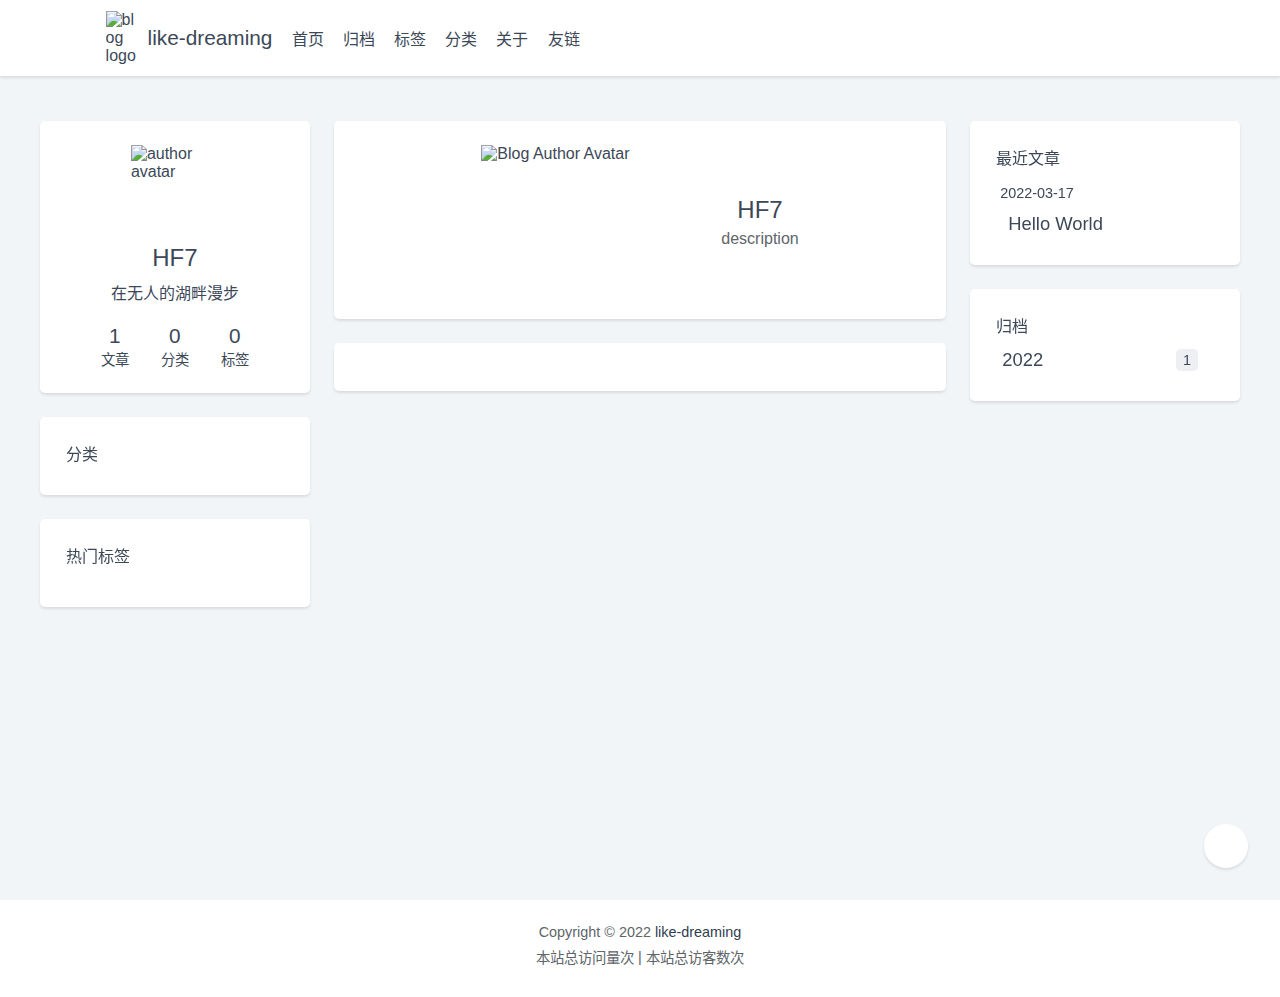
==== about/index.html @ 9e9738d1 "Site updated: 2022-03-20 18:33:32" ====
<!DOCTYPE html>
<html lang="zh-CN">
  <head>
  <meta charset="UTF-8">
  <meta 
    name="viewport"
    content="width=device-width, initial-scale=1.0, minimum-scale=1.0">
  <meta 
    http-equiv="X-UA-Compatible" 
    content="ie=edge">
  <meta 
    name="theme-color" 
    content="#fff" 
    id="theme-color">
  <meta 
    name="description" 
    content="Likedreaming">
  <link 
    rel="icon" 
    href="https://demo.theme-kaze.top/img/Kaze.png">
  <title>关于</title>
  
    
      <meta 
        property="og:title" 
        content="关于">
    
    
      <meta 
        property="og:url" 
        content="https://dhf97.github.io/about/index.html">
    
    
      <meta 
        property="og:img" 
        content="https://demo.theme-kaze.top/img/Kaze.png">
    
    
    
  
  <script>
    function loadScript(url, cb) {
      var script = document.createElement('script');
      script.src = url;
      if (cb) script.onload = cb;
      script.async = true;
      document.body.appendChild(script);
    }
    function loadCSS(href, data, attr) {
      var sheet = document.createElement('link');
      sheet.ref = 'stylesheet';
      sheet.href = href;
      sheet.dataset[data] = attr;
      document.head.appendChild(sheet);
    }
    function changeCSS(cssFile, data, attr) {
      var oldlink = document.querySelector(data);
      var newlink = document.createElement("link");
      newlink.setAttribute("rel", "stylesheet");
      newlink.setAttribute("href", cssFile);
      newlink.dataset.prism = attr;
      document.head.replaceChild(newlink, oldlink);
    }
  </script>
  
    
  
  <script>
    // control reverse button
    var reverseDarkList = {
      dark: 'light',
      light: 'dark'
    };
    var themeColor = {
      dark: '#1c1c1e',
      light: '#fff'
    }
    // get the data of css prefers-color-scheme
    var getCssMediaQuery = function() {
      return window.matchMedia('(prefers-color-scheme: dark)').matches ? 'dark' : 'light';
    };
    // reverse current darkmode setting function
    var reverseDarkModeSetting = function() {
      var setting = localStorage.getItem('user-color-scheme');
      if(reverseDarkList[setting]) {
        setting = reverseDarkList[setting];
      } else if(setting === null) {
        setting = reverseDarkList[getCssMediaQuery()];
      } else {
        return;
      }
      localStorage.setItem('user-color-scheme', setting);
      return setting;
    };
    // apply current darkmode setting
  </script>
  
    <script>
      var setDarkmode = function(mode) {
      var setting = mode || localStorage.getItem('user-color-scheme');
      if(setting === getCssMediaQuery()) {
        document.documentElement.removeAttribute('data-user-color-scheme');
        localStorage.removeItem('user-color-scheme');
        document.getElementById('theme-color').content = themeColor[setting];
        document.getElementById('theme-color').dataset.mode = setting;
      } else if(reverseDarkList[setting]) {
        document.documentElement.setAttribute('data-user-color-scheme', setting);
        document.getElementById('theme-color').content = themeColor[setting];
        document.getElementById('theme-color').dataset.mode = setting;
      } else {
        document.documentElement.removeAttribute('data-user-color-scheme');
        localStorage.removeItem('user-color-scheme');
        document.getElementById('theme-color').content = themeColor[getCssMediaQuery()];
        document.getElementById('theme-color').dataset.mode = getCssMediaQuery();
      }
    };
    setDarkmode();
    </script>
  
  
  <link rel="preload" href="//at.alicdn.com/t/font_1946621_i1kgafibvw.css" as="style" >
  <link rel="preload" href="//at.alicdn.com/t/font_1952792_89b4ac4k4up.css" as="style" >
  
  
    <link rel="preload" href="/js/lib/lightbox/baguetteBox.min.js" as="script">
    <link rel="preload" href="/js/lib/lightbox/baguetteBox.min.css" as="style" >
  
  
    <link rel="preload" href="/js/lib/lozad.min.js" as="script">
  
  
  
  
  
  
  
  <link rel="stylesheet" href="/css/main.css">
  
  <link rel="stylesheet" href="//at.alicdn.com/t/font_1946621_i1kgafibvw.css">
  
  <link rel="stylesheet" href="//at.alicdn.com/t/font_1952792_89b4ac4k4up.css">
  
<meta name="generator" content="Hexo 5.4.1"></head>

  <body>
    <div class="wrapper">
       
      <nav class="navbar">
  <div class="navbar-logo">
    <span class="navbar-logo-main">
      
        <img 
          class="navbar-logo-img"
          width="32"
          height="32"
          src="https://demo.theme-kaze.top/img/Kaze.png" 
          alt="blog logo">
      
      <span class="navbar-logo-dsc">like-dreaming</span>
    </span>
  </div>
  <div class="navbar-menu">
    
      <a 
        href="/" 
        class="navbar-menu-item">
        
          首页
        
      </a>
    
      <a 
        href="/archives" 
        class="navbar-menu-item">
        
          归档
        
      </a>
    
      <a 
        href="/tags" 
        class="navbar-menu-item">
        
          标签
        
      </a>
    
      <a 
        href="/categories" 
        class="navbar-menu-item">
        
          分类
        
      </a>
    
      <a 
        href="/about" 
        class="navbar-menu-item">
        
          关于
        
      </a>
    
      <a 
        href="/links" 
        class="navbar-menu-item">
        
          友链
        
      </a>
    
    <a 
      class="navbar-menu-item darknavbar" 
      id="dark">
      <i class="iconfont icon-weather"></i>
    </a>
    <a 
      class="navbar-menu-item searchnavbar" 
      id="search">
      <i 
        class="iconfont icon-search" 
        style="font-size: 1.2rem; font-weight: 400;">
      </i>
    </a>
  </div>
</nav> 
      
      <div 
        id="local-search" 
        style="display: none">
        <input
          class="navbar-menu-item"
          id="search-input"
          placeholder="请输入搜索内容..." />
        <div id="search-content"></div>
      </div>
      
      <div class="section-wrap">
        <div class="container">
          <div class="columns">
            <main class="main-column">
<div class="card card-content about-card">
  
    <img 
      src="https://demo.theme-kaze.top/img/Kaze.png" 
      class="about-card-avatar" 
      alt="Blog Author Avatar" />
  
  <div class="about-card-content">
    <div class="about-card-author">HF7</div>
    
      <div class="about-card-dsc">description</div>
    
    <div class="about-card-society">
      
    </div>
  </div>
</div>
<div class="card card-content">
  <div class="post-content"></div>
</div>
</main>
            <aside class="left-column">
              
              <div class="card card-author">
                
  <img 
    src="https://demo.theme-kaze.top/img/Kaze.png" 
    class="author-img"
    width="88"
    height="88"
    alt="author avatar">

<p class="author-name">HF7</p>
<p class="author-description">在无人的湖畔漫步</p>
<div class="author-message">
  <a 
    class="author-posts-count" 
    href="/archives">
    <span>1</span>
    <span>文章</span>
  </a>
  <a 
    class="author-categories-count" 
    href="/categories">
    <span>0</span>
    <span>分类</span>
  </a>
  <a 
    class="author-tags-count" 
    href="/tags">
    <span>0</span>
    <span>标签</span>
  </a>
</div>

              </div>
               <div class="sticky-tablet">
  
  
  
  <article class="card card-content categories-widget">
    <div class="categories-card">
  <div class="categories-header">
    <i 
      class="iconfont icon-fenlei" 
      style="padding-right: 2px;">
    </i>分类
  </div>
  <div class="categories-list">
    
  </div>
</div>
  </article>
  
  <article class="card card-content tags-widget">
    <div class="tags-card">
  <div class="tags-header">
    <i 
      class="iconfont icon-biaoqian" 
      style="padding-right: 2px;">
    </i>热门标签
  </div>
  <div class="tags-list">
    
  </div>
</div>
  </article>
  
  
    <article class="card card-content widescreen-archive archive-widget">
      <div class="archive-card">
  <div class="archive-card-header">
    <i 
      class="iconfont icon-wodebaobiao" 
      style="padding-right: 2px;">
    </i>归档
  </div>
  <div class="archive-card-list">
    
    
    
      
        
        
        
      
    
    
      <a 
        href="/archives/2022" 
        class="archive-card-list-item">
        2022
        <span class="archive-card-list-item-badge">1</span>
      </a>
    
  </div>
</div>
    </article>
  
</div>
            </aside>
            <aside class="right-column">
              <div class="sticky-widescreen">
  
  
  
  <article class="card card-content">
    <div class="recent-posts-card">
  <div class="recent-posts-header">
    <i 
      class="iconfont icon-wenzhang_huaban" 
      style="padding-right: 2px;">
    </i>最近文章
  </div>
  <div class="recent-posts-list">
    
      <div class="recent-posts-item">
        <div class="recent-posts-item-title">2022-03-17</div>
        <a href="/2022/03/17/hello-world/"><div class="recent-posts-item-content">Hello World</div></a>
      </div>
    
  </div>
</div>
  </article>
  
  
    <article class="card card-content">
      <div class="archive-card">
  <div class="archive-card-header">
    <i 
      class="iconfont icon-wodebaobiao" 
      style="padding-right: 2px;">
    </i>归档
  </div>
  <div class="archive-card-list">
    
    
    
      
        
        
        
      
    
    
      <a 
        href="/archives/2022" 
        class="archive-card-list-item">
        2022
        <span class="archive-card-list-item-badge">1</span>
      </a>
    
  </div>
</div>
    </article>
  
</div>
            </aside>
          </div>
        </div>
      </div>
    </div>
     
    <footer class="footer">
  <div class="footer-container">
    <div>
      <div class="footer-dsc">
        <span>
          Copyright ©
          
            2022
          
          
        </span>
        &nbsp;
        <a 
          href="/" 
          class="footer-link">
          like-dreaming
        </a>
      </div>
    </div>

    
    
    
    
      <div class="footer-dsc">
        
          本站总访问量<span id="busuanzi_value_site_pv"></span>次
        
        
          <span>&nbsp;|&nbsp;</span>
        
        
          本站总访客数<span id="busuanzi_value_site_uv"></span>次
        
      </div>
      
    
</footer>
 
    
  <a 
    role="button" 
    id="scrollbutton" 
    class="basebutton" 
    aria-label="回到顶部">
    <i class="iconfont icon-arrowleft button-icon"></i>
  </a>

<a 
  role="button" 
  id="menubutton"
  aria-label="menu button"
  class="basebutton">
  <i class="iconfont icon-menu button-icon"></i>
</a>
<a 
  role="button" 
  id="popbutton" 
  class="basebutton" 
  aria-label="控制中心">
  <i class="iconfont icon-expand button-icon"></i>
</a>
<a 
  role="button" 
  id="darkbutton" 
  class="basebutton darkwidget" 
  aria-label="夜色模式">
  <i class="iconfont icon-weather button-icon"></i>
</a>
<a 
  role="button" 
  id="searchbutton" 
  class="basebutton searchwidget" 
  aria-label="搜索">
  <i class="iconfont icon-search button-icon"></i>
</a> 
     
     
     
     
    <script src="/js/main.js"></script> 
    
      <script> 
        loadScript('/js/lib/busuanzi.min.js') 
      </script>
     
    
      <script>
        var addLazyload = function () {
          var observer = lozad('.lozad', {
            load: function (el) {
              el.srcset = el.getAttribute('data-src')
            },
            loaded: function (el) {
              el.classList.add('loaded')
            },
          })
          observer.observe()
        }
      </script>
      <script>
        loadScript('/js/lib/lozad.min.js', addLazyload)
      </script>
     
    
    
      <script>
        setTimeout(() => {localSearch("search.json")}, 0)
      </script>
    
  </body>
</html>
---- js/lib/lightbox/baguetteBox.min.css ----
/*!
 * baguetteBox.js
 * @author  feimosi
 * @version 1.11.1
 * @url https://github.com/feimosi/baguetteBox.js
 */#baguetteBox-overlay{display:none;opacity:0;position:fixed;overflow:hidden;top:0;left:0;width:100%;height:100%;z-index:1000000;background-color:#222;background-color:rgba(0,0,0,.8);-webkit-transition:opacity .5s ease;transition:opacity .5s ease}#baguetteBox-overlay.visible{opacity:1}#baguetteBox-overlay .full-image{display:inline-block;position:relative;width:100%;height:100%;text-align:center}#baguetteBox-overlay .full-image figure{display:inline;margin:0;}#baguetteBox-overlay .full-image img{display:inline-block;width:auto;height:auto;max-height:100%;max-width:100%;vertical-align:middle;-webkit-box-shadow:0 0 8px rgba(0,0,0,.6);-moz-box-shadow:0 0 8px rgba(0,0,0,.6);box-shadow:0 0 8px rgba(0,0,0,.6)}#baguetteBox-overlay .full-image figcaption{display:block;position:absolute;bottom:0;width:100%;text-align:center;line-height:1.8;white-space:normal;color:#ccc;background-color:#000;background-color:rgba(0,0,0,.6);font-family:sans-serif}#baguetteBox-overlay .full-image:before{content:"";display:inline-block;height:50%;width:1px;margin-right:-1px}#baguetteBox-slider{position:absolute;left:0;top:0;height:100%;width:100%;white-space:nowrap;-webkit-transition:left .4s ease,-webkit-transform .4s ease;transition:left .4s ease,-webkit-transform .4s ease;transition:left .4s ease,transform .4s ease;transition:left .4s ease,transform .4s ease,-webkit-transform .4s ease,-moz-transform .4s ease}#baguetteBox-slider.bounce-from-right{-webkit-animation:bounceFromRight .4s ease-out;animation:bounceFromRight .4s ease-out}#baguetteBox-slider.bounce-from-left{-webkit-animation:bounceFromLeft .4s ease-out;animation:bounceFromLeft .4s ease-out}@-webkit-keyframes bounceFromRight{0%,100%{margin-left:0}50%{margin-left:-30px}}@keyframes bounceFromRight{0%,100%{margin-left:0}50%{margin-left:-30px}}@-webkit-keyframes bounceFromLeft{0%,100%{margin-left:0}50%{margin-left:30px}}@keyframes bounceFromLeft{0%,100%{margin-left:0}50%{margin-left:30px}}.baguetteBox-button#next-button,.baguetteBox-button#previous-button{top:50%;top:calc(50% - 30px);width:44px;height:60px}.baguetteBox-button{position:absolute;cursor:pointer;outline:0;padding:0;margin:0;border:0;-moz-border-radius:15%;border-radius:15%;background-color:#323232;background-color:rgba(50,50,50,.5);color:#ddd;font:1.6em sans-serif;-webkit-transition:background-color .4s ease;transition:background-color .4s ease}.baguetteBox-button:focus,.baguetteBox-button:hover{background-color:rgba(50,50,50,.9)}.baguetteBox-button#next-button{right:2%}.baguetteBox-button#previous-button{left:2%}.baguetteBox-button#close-button{top:20px;right:2%;right:calc(2% + 6px);width:30px;height:30px}.baguetteBox-button svg{position:absolute;left:0;top:0}.baguetteBox-spinner{width:40px;height:40px;display:inline-block;position:absolute;top:50%;left:50%;margin-top:-20px;margin-left:-20px}.baguetteBox-double-bounce1,.baguetteBox-double-bounce2{width:100%;height:100%;-moz-border-radius:50%;border-radius:50%;background-color:#fff;opacity:.6;position:absolute;top:0;left:0;-webkit-animation:bounce 2s infinite ease-in-out;animation:bounce 2s infinite ease-in-out}.baguetteBox-double-bounce2{-webkit-animation-delay:-1s;animation-delay:-1s}@-webkit-keyframes bounce{0%,100%{-webkit-transform:scale(0);transform:scale(0)}50%{-webkit-transform:scale(1);transform:scale(1)}}@keyframes bounce{0%,100%{-webkit-transform:scale(0);-moz-transform:scale(0);transform:scale(0)}50%{-webkit-transform:scale(1);-moz-transform:scale(1);transform:scale(1)}}
---- css/main.css ----
html,
body,
p,
ol,
ul,
li,
dl,
dt,
dd,
blockquote,
figure,
fieldset,
legend,
textarea,
pre,
iframe,
hr,
h1,
h2,
h3,
h4,
h5,
h6 {
  margin: 0;
  padding: 0;
}
h1,
h2,
h3,
h4,
h5,
h6 {
  font-size: 100%;
  font-weight: 700;
  line-height: 1.25;
  color: var(--title-color);
}
h2 {
  font-size: 1.5rem;
  margin-bottom: 0.5rem;
  margin-top: 1.15rem;
}
h3 {
  font-size: 1.35rem;
  margin-bottom: 0.666666666666667rem;
  margin-top: 1.333333333333333rem;
}
h4 {
  font-size: 1.15rem;
  margin-bottom: 0.8rem;
}
h5 {
  font-size: 1rem;
  margin-bottom: 0.888rem;
}
h6 {
  font-size: 0.875rem;
  color: var(--text-strong-color);
}
ul {
  list-style: none;
}
button,
input,
select,
textarea {
  margin: 0;
}
*,
*::before,
*::after {
  box-sizing: inherit;
}
img {
  border-style: none;
  background-color: transparent;
}
img,
video {
  height: auto;
  max-width: 100%;
}
iframe {
  border: 0;
}
table {
  border-collapse: collapse;
  border-spacing: 0;
}
td,
th {
  padding: 0;
}
td:not([align]),
th:not([align]) {
  text-align: left;
}
a {
  cursor: pointer;
  color: var(--link-color);
  text-decoration: none;
}
.post-content a:not([data-nolink]) {
  font-weight: 500;
  cursor: pointer;
  color: var(--text-strong-color);
  text-decoration: none;
  border-bottom: 1px solid var(--post-link-color);
  transition: all 0.1s;
}
.post-content a:not([data-nolink]):hover {
  border-bottom: 2px solid var(--post-link-color);
}
div {
  display: block;
}
* {
  box-sizing: border-box;
}
html,
body {
  height: 100vh;
  font-size: 16px;
  font-family: -apple-system,BlinkMacSystemFont,"Segoe UI","Helvetica Neue","PingFang SC","Microsoft YaHei",sans-serif;
  color: var(--text-color);
  background-color: var(--body-background-color);
  box-sizing: border-box;
  overflow-wrap: break-word;
}
ol ol,
ul ol,
ul ul {
  margin-top: 0;
  margin-bottom: 0;
}
ol ol,
ul ol {
  list-style-type: lower-roman;
}
ol ol ol,
ol ul ol,
ul ol ol,
ul ul ol {
  list-style-type: lower-alpha;
}
ol li,
ul li {
  margin-top: 0.5rem;
  margin-bottom: 0.5rem;
}
li>p {
  margin-top: 1rem;
}
li+li {
  margin-top: 0.25rem;
}
code,
kbd {
  font-size: 0.9rem;
  color: var(--code-color);
  background-color: var(--code-background-color);
  padding: 0.25rem 0.4rem;
  overflow-wrap: break-word;
  word-wrap: break-word;
  border-radius: 0.25rem;
  vertical-align: 0.1rem;
}
code[class*=language-] {
  margin: 0;
  padding: 0;
  border-radius: 0;
  vertical-align: 0;
}
pre[class*=language-] {
  border-radius: 0.3rem !important;
}
table {
  display: block;
  overflow: auto;
  border-spacing: 0;
  border-collapse: collapse;
}
tr {
  background-color: var(--widget-background-color);
}
td,
th {
  border: 0.08rem solid var(--border-color);
  padding: 0.5rem 0.75rem;
}
th {
  font-weight: 700;
  color: var(--title-color);
}
tbody tr:nth-child(odd) {
  background-color: var(--tbody-background-color);
}
pre {
  overflow: auto;
  overflow-wrap: normal;
  padding: 1rem;
  border-radius: 0.3rem !important;
}
::-webkit-scrollbar {
  background-color: transparent;
  width: 2px;
  height: 3px;
  background-clip: padding-box;
}
::-webkit-scrollbar-thumb {
  background-color: #e6e8ee;
  border-radius: 0.3rem;
}
@media (max-width: 742px) {
  #dark {
    display: none;
  }
  #search {
    display: none;
  }
}
:root {
  --text-color: #3c4858;
  --text-strong-color: #2f3d4e;
  --text-light-color: #60656a;
  --text-white-color: #fff;
  --divider-color: #e6e8ee;
  --title-color: #475b6d;
  --link-color: #3273dc;
  --post-link-color: #d71a1b;
  --link-hover-color: #6596e5;
  --info-text-color: #60656a;
  --widget-background-color: #fff;
  --body-background-color: #f2f5f8;
  --badge-background-color: #edeff3;
  --badge-hover-background-color: #adb7d0;
  --border-color: #e1e4e9;
  --pre-color: #2d2d2d;
  --tbody-background-color: #f4f5f7;
  --code-color: #50687c;
  --code-background-color: #e9eaf0;
  --blue-tag-color: #3273dc;
  --blockquote-color: #f9f8f7;
  --note-primary-border-color: #428bca;
  --note-primary-color: #daf3fc;
  --note-success-border-color: #5cb85c;
  --note-success-color: #ebfbe2;
  --note-info-border-color: #5bc0de;
  --note-info-color: #dffdfb;
  --note-warning-border-color: #f0ad30;
  --note-warning-color: #fef5d5;
  --note-danger-border-color: #d9534f;
  --note-danger-color: #fde8dc;
  --highlight-comment-color: #999;
  --highlight-tag-color: #e2777a;
  --highlight-attr-color: #6196cc;
  --highlight-literal-color: #f08d49;
  --highlight-keyword-color: #cc99cd;
  --highlight-string-color: #7ec699;
  --highlight-builtin-color: #67cdcc;
  --around-shadow-style: 0 2px 3px 0 rgba(0,0,0,0.1);
  --tag-shadow-style: 0 2px 4px 0 rgba(0,0,0,0.2);
  --image-filter-style: none;
}
@media (prefers-color-scheme: dark) {
  :root:not([data-user-color-scheme]) {
    --text-color: #c4c6c9;
    --text-strong-color: #fff;
    --text-light-color: #909faf;
    --text-white-color: #fff;
    --divider-color: #a09c9c;
    --title-color: #c4c6c9;
    --link-color: #74a9ff;
    --link-hover-color: #6596e5;
    --post-link-color: #d71a1b;
    --info-text-color: #909faf;
    --widget-background-color: #1c1c1e;
    --body-background-color: #0d0d0d;
    --badge-background-color: #485061;
    --badge-hover-background-color: #818CA0;
    --border-color: #435266;
    --pre-color: #3c495b;
    --tbody-background-color: #3c495b;
    --code-color: #c3c7cb;
    --code-background-color: #3e4b5e;
    --blue-tag-color: $dark-blue-tag-color;
    --blockquote-color: #181c27;
    --note-primary-border-color: #0c2760;
    --note-primary-color: #456d92;
    --note-success-border-color: #11582a;
    --note-success-color: #549148;
    --note-info-border-color: #113c6a;
    --note-info-color: #2a6279;
    --note-warning-border-color: #733f09;
    --note-warning-color: #937c43;
    --note-danger-border-color: #680f2a;
    --note-danger-color: #925346;
    --around-shadow-style: none;
    --tag-shadow-style: none;
    --image-filter-style: brightness(0.6) contrast(1.2);
  }
}
[data-user-color-scheme='dark'] {
  --text-color: #c4c6c9;
  --text-strong-color: #fff;
  --text-light-color: #909faf;
  --text-white-color: #fff;
  --divider-color: #a09c9c;
  --title-color: #c4c6c9;
  --link-color: #74a9ff;
  --link-hover-color: #6596e5;
  --post-link-color: #d71a1b;
  --info-text-color: #909faf;
  --widget-background-color: #1c1c1e;
  --body-background-color: #0d0d0d;
  --badge-background-color: #485061;
  --badge-hover-background-color: #818CA0;
  --border-color: #435266;
  --pre-color: #3c495b;
  --tbody-background-color: #3c495b;
  --code-color: #c3c7cb;
  --code-background-color: #3e4b5e;
  --blue-tag-color: $dark-blue-tag-color;
  --blockquote-color: #181c27;
  --note-primary-border-color: #0c2760;
  --note-primary-color: #456d92;
  --note-success-border-color: #11582a;
  --note-success-color: #549148;
  --note-info-border-color: #113c6a;
  --note-info-color: #2a6279;
  --note-warning-border-color: #733f09;
  --note-warning-color: #937c43;
  --note-danger-border-color: #680f2a;
  --note-danger-color: #925346;
  --around-shadow-style: none;
  --tag-shadow-style: none;
  --image-filter-style: brightness(0.6) contrast(1.2);
}
code,
pre {
  font-family: 'Fira Code', 'Consolas', monospace !important;
}
code[class*='hljs'],
pre[class*='highlight'] {
  color: #ccc;
  background: none;
  font-size: 1em;
  padding: 0;
  margin-left: 0;
  text-align: left;
  white-space: pre;
  word-spacing: normal;
  word-break: normal;
  word-wrap: normal;
  line-height: 1.5;
  -moz-tab-size: 4;
  -o-tab-size: 4;
  tab-size: 4;
  -webkit-hyphens: none;
  -ms-hyphens: none;
  hyphens: none;
  overflow-x: auto;
}
pre[class*='highlight'] {
  padding: 1em;
  margin: 0.5em 0;
  border-radius: 0.3rem;
  overflow: auto;
  white-space: pre;
  overflow-wrap: normal;
}
pre[class*='highlight']::-webkit-scrollbar {
  display: none;
}
:not(pre) > code[class*='hljs'],
pre[class*='highlight'] {
  background: var(--pre-color);
}
:not(pre) > code[class*='hljs'] {
  padding: 0.1em;
  border-radius: 0.3em;
  white-space: normal;
}
.hljs-comment,
.hljs-block-comment,
.hljs-prolog,
.hljs-doctype,
.hljs-cdata {
  color: var(--highlight-comment-color);
}
.hljs-tag {
  color: var(--highlight-tag-color);
}
.hljs-title,
.hljs-attr {
  color: var(--highlight-attr-color);
}
.hljs-boolean,
.hljs-number,
.hljs-literal {
  color: var(--highlight-literal-color);
}
.hljs-selector,
.hljs-important,
.hljs-atrule,
.hljs-keyword {
  color: var(--highlight-keyword-color);
}
.hljs-string,
.hljs-char,
.hljs-attr-value,
.hljs-regex,
.hljs-variable {
  color: var(--highlight-string-color);
}
.hljs-operator,
.hljs-entity,
.hljs-url,
.hljs-built_in {
  color: var(--highlight-builtin-color);
}
.archive-card {
  width: 100%;
}
.archive-card-header {
  margin-bottom: 6px;
  font-size: 16px;
}
.archive-card-header .iconfont {
  font-size: 16px;
}
.archive-card-list-item {
  display: block;
  color: var(--text-color);
  font-size: 1.15rem;
  padding: 6px 8px;
  transition: all 0.4s;
}
.archive-card-list-item:hover {
  padding: 6px 12px;
  cursor: pointer;
  border-radius: 0.3rem;
  background-color: var(--badge-background-color);
  transition: all 0.4s;
  transition-duration: 0.3s;
  transition-timing-function: ease-in-out;
}
.archive-card-list-item:hover .archive-card-list-item-badge {
  background-color: var(--badge-hover-background-color);
  transition: all 0.4s;
}
.archive-card-list-item + .archive-card-list-item {
  margin-top: 3px;
}
.archive-card-list-item-badge {
  float: right;
  margin-right: 10px;
  font-size: 0.9rem;
  background-color: var(--badge-background-color);
  transition: all 0.4s;
  padding: 3px 7px;
  text-align: center;
  border-radius: 0.3rem;
}
@media (max-width: 862px) {
  .archive-widget {
    display: none;
  }
}
.card-author {
  margin-bottom: 1.5rem;
  display: flex;
  flex-direction: column;
  align-items: center;
}
.author-img {
  transition: all 0.5s;
}
.author-name {
  margin-top: 0.7rem;
  font-size: 1.5rem;
}
.author-description {
  margin-top: 0.5rem;
  font-size: 1rem;
}
.author-message {
  margin-top: 1.2rem;
  width: 100%;
  display: flex;
  justify-content: center;
  flex-direction: row;
}
.author-message > a {
  padding: 0 16px;
  color: var(--text-color);
  display: flex;
  flex-direction: column;
  align-items: center;
}
.author-message > a > span {
  font-size: 1.3rem;
}
.author-message > a > span + span {
  font-size: 0.9rem;
}
.author-card-society {
  display: flex;
  flex-direction: row;
  justify-content: center;
  align-items: center;
  margin-top: 1rem;
}
.author-card-society .author-card-society-icon {
  padding: 0 7px;
}
.author-card-society .author-card-society-icon a {
  color: var(--text-color);
}
.author-card-society .author-card-society-icon a:hover {
  color: var(--link-hover-color);
}
.author-card-society .author-card-society-icon a .iconfont {
  font-size: 1.3rem;
}
@media (max-width: 862px) {
  .card-author {
    display: none;
    margin-bottom: 0.8rem;
  }
}
.basebutton {
  display: flex;
  cursor: pointer;
  position: fixed;
  width: 44px;
  height: 44px;
  border-radius: 50%;
  box-shadow: var(--around-shadow-style);
  justify-content: center;
  align-items: center;
  background-color: var(--widget-background-color);
  transition: all 0.3s;
}
#scrollbutton {
  transform: rotate(90deg);
  display: flex;
  opacity: 0;
  bottom: 32px;
  right: 32px;
}
#scrollbutton .button-icon {
  font-size: 1rem;
  font-weight: bold;
}
#menubutton {
  display: flex;
  opacity: 0;
  bottom: 32px;
  right: 32px;
}
#menubutton .button-icon {
  font-size: 1.15rem;
  font-weight: bold;
}
#popbutton {
  z-index: 10;
  bottom: 32px;
  right: 32px;
}
#popbutton .button-icon {
  font-size: 0.9rem;
  font-weight: bold;
}
#darkbutton {
  display: flex;
  opacity: 0;
  bottom: 32px;
  right: 32px;
}
#darkbutton .button-icon {
  font-size: 1rem;
}
#searchbutton {
  display: flex;
  opacity: 0;
  bottom: 32px;
  right: 32px;
}
#searchbutton .button-icon {
  font-size: 1rem;
}
.postbutton {
  cursor: pointer;
  background-color: var(--link-color);
  border-radius: 4px;
  font-size: 1rem;
  padding: 4px 10px;
  border: none;
  color: #fff;
}
.postbutton:hover {
  background-color: var(--link-hover-color);
}
.postbutton:focus {
  outline: none;
}
.card {
  border-radius: 5px;
  background-color: var(--widget-background-color);
  max-width: 100%;
  box-shadow: var(--around-shadow-style);
  transition: background-color 0.3s;
}
.image-wrapper+.card {
  border-radius: 0 0 5px 5px;
}
.card +.card,
.card +.archive-timeline {
  margin-top: 1.5rem;
}
.card-content,
.card-author {
  background-color: var(--widget-background-color);
  transition: background-color 0.3s;
  padding: 1.5rem;
}
.post-title,
.card-excerpt {
  margin-bottom: 0.85rem;
}
.post-title {
  font-size: 1.85rem;
  font-weight: 500;
  margin: 0.5rem 0;
  padding-bottom: 0.4rem;
  color: var(--title-color);
  line-height: 1.125;
}
.card-post-footer {
  display: flex;
  justify-content: space-between;
  padding: 0;
}
.card-post-footer a:hover {
  color: var(--link-hover-color);
}
.post-meta,
.post-meta-link {
  color: var(--text-light-color);
  padding: 0 2px;
}
.dot::after {
  content: '·';
}
@media (max-width: 862px) {
  .card +.card {
    margin-top: 0.8rem;
  }
}
.categories-card {
  width: 100%;
}
.categories-header {
  margin-bottom: 6px;
  font-size: 16px;
}
.categories-header .iconfont {
  font-size: 16px;
}
.categories-list-item {
  color: var(--text-color);
  padding: 6px 8px;
  font-size: 1.15rem;
  transition: all 0.4s;
}
.categories-list-item:hover {
  padding: 6px 12px;
  cursor: pointer;
  border-radius: 0.3rem;
  background-color: var(--badge-background-color);
  transition: all 0.4s;
  transition-duration: 0.4s;
  transition-timing-function: ease-in-out;
}
.categories-list-item:hover .categories-list-item-badge {
  background-color: var(--badge-hover-background-color);
  transition: all 0.4s;
}
.categories-list-item + .categories-list-item {
  margin-top: 3px;
}
.categories-list-item-badge {
  float: right;
  margin-right: 10px;
  font-size: 0.9rem;
  background-color: var(--badge-background-color);
  transition: all 0.4s;
  padding: 3px 7px;
  text-align: center;
  border-radius: 0.3rem;
}
@media (max-width: 862px) {
  .categories-widget {
    display: none;
  }
}
.image-wrapper {
  overflow: hidden;
  display: block;
  width: 100%;
  height: 0;
  position: relative;
}
.image-wrapper .image {
  -o-object-fit: cover;
  object-fit: cover;
  width: 100%;
  -webkit-filter: var(--image-filter-style);
  filter: var(--image-filter-style);
  position: absolute;
  transition: -webkit-filter 0.4s ease 0s;
  transition: filter 0.4s ease 0s;
  transition: filter 0.4s ease 0s, -webkit-filter 0.4s ease 0s;
}
.image-wrapper .image:not(.loaded) {
  -webkit-filter: blur(5px) var(--image-filter-style);
  filter: blur(5px) var(--image-filter-style);
}
.post-image {
  margin: auto;
  -webkit-filter: var(--image-filter-style);
  filter: var(--image-filter-style);
  transition: -webkit-filter 0.4s ease 0s;
  transition: filter 0.4s ease 0s;
  transition: filter 0.4s ease 0s, -webkit-filter 0.4s ease 0s;
}
.post-image:not(.loaded) {
  -webkit-filter: blur(5px);
  filter: blur(5px);
}
@media screen and (min-width: 768px) {
  .image-wrapper {
    padding-bottom: 300px;
  }
  .image-wrapper .image {
    height: 300px;
  }
}
@media screen and (max-width: 767px) {
  .image-wrapper {
    height: 16.48rem;
  }
  .image-wrapper .image {
    height: 16.48rem;
  }
}
.columns,
.left-column,
.main-column,
.right-column {
  display: block;
  padding: 0.5rem 0.25rem;
}
.left-column .sticky-tablet > div {
  margin-bottom: 0.8rem;
}
@media screen and (min-width: 862px) {
  .columns {
    display: flex;
  }
  .left-column,
  .right-column {
    width: 33.33333333333333%;
  }
  .left-column {
    order: 1;
  }
  .main-column {
    order: 2;
    width: 66.66666666666666%;
  }
}
.right-column {
  display: none;
}
@media screen and (min-width: 1280px) {
  .left-column .display-when-two-columns,
  .widescreen-archive {
    display: none;
  }
  .main-column {
    width: 52%;
  }
  .left-column,
  .right-column {
    width: 24%;
  }
  .right-column {
    order: 3;
    display: block;
  }
}
@media screen and (min-width: 1280px) {
  .sticky-widescreen {
    position: -webkit-sticky;
    position: sticky;
    top: 1.5rem;
  }
}
@media screen and (min-width: 862px) {
  .columns,
  .left-column,
  .main-column,
  .right-column {
    padding: 0.75rem;
  }
  .sticky-tablet {
    position: -webkit-sticky;
    position: sticky;
    top: 1.5rem;
  }
  .left-column .sticky-tablet > div {
    margin-bottom: 1.5rem;
  }
}
.container,
.footer-container,
.navbar-container {
  flex-grow: 1;
  width: 100%;
  margin: 0 auto;
}
@media screen and (min-width: 1088px) {
  .footer-container {
    max-width: 992px;
  }
}
@media screen and (min-width: 1280px) {
  .footer-container {
    max-width: 1184px;
  }
}
.footer {
  font-size: 0.9rem;
  background-color: var(--widget-background-color);
  transition: background-color 0.3s;
  width: 100%;
  box-shadow: var(--around-shadow-style);
  padding: 1.5rem 1rem 1.5rem;
  bottom: 0;
}
.footer-container {
  color: var(--info-text-color);
  display: block;
  justify-content: space-between;
}
.footer-container a {
  color: var(--text-strong-color);
}
.footer-container a:hover {
  color: var(--link-hover-color);
}
.footer-dsc {
  margin-bottom: 6px;
  display: flex;
  justify-content: center;
  align-items: center;
}
.BbeiAn-info {
  display: flex;
  justify-content: center;
}
.friend-card {
  overflow: hidden;
}
.friend-item {
  width: 33.33333333333333%;
  padding: 6px 12px;
  float: left;
  margin: 8px 0;
}
.friend-item:hover {
  border-radius: 0.3rem;
  background-color: var(--badge-background-color);
  transition: background-color 0.3s;
  transition-duration: 0.3s;
  transition-timing-function: ease-in-out;
}
.friend-item-card {
  display: block;
  width: 100%;
  height: 100%;
}
.friend-item-content {
  display: flex;
  align-items: center;
}
.friend-text {
  width: 56%;
  display: flex;
  flex-direction: column;
}
.friend-name {
  max-width: 100%;
  overflow: hidden;
  text-overflow: ellipsis;
  white-space: nowrap;
  color: var(--text-strong-color);
  font-size: 1.15rem;
  max-height: 24.8px;
}
.friend-dsc {
  max-width: 100%;
  overflow: hidden;
  text-overflow: ellipsis;
  white-space: nowrap;
  color: var(--info-text-color);
  font-size: 0.9rem;
  max-height: 19.2px;
}
.friend-avatar {
  height: 44px;
  width: 44px;
  margin-right: 14px;
}
@media (max-width: 968px) {
  .friend-item {
    width: 50%;
  }
}
@media (max-width: 742px) {
  .friend-item {
    width: 100%;
  }
}
.navbar {
  background-color: var(--widget-background-color);
  transition: background-color 0.3s;
  min-height: 3.25rem;
  box-shadow: var(--around-shadow-style);
  display: flex;
  align-items: stretch;
}
.navbar-logo {
  display: inline-block;
  margin-left: 96px;
}
.navbar-logo-main {
  display: flex;
  align-items: center;
  justify-content: space-around;
  padding: 0.7rem 0.6rem;
}
.navbar-logo-dsc {
  font-size: 1.3rem;
}
.navbar-logo-img {
  margin-right: 10px;
}
.navbar-menu {
  font-size: 1rem;
  display: flex;
  align-items: center;
}
.navbar-menu a {
  display: inline-block;
  color: var(--text-color);
  cursor: pointer;
  padding: 0.7rem 0.6rem;
}
.navbar-menu a:hover {
  color: var(--link-hover-color);
}
@media (max-width: 1088px) {
  .navbar {
    min-height: 90px;
    display: block;
  }
  .navbar-logo {
    margin-left: 0;
    display: block;
  }
  .navbar-logo-main {
    justify-content: center;
  }
  .navbar-menu {
    width: 100%;
    display: flex;
    margin-right: 0;
    justify-content: center;
  }
}
@media (max-width: 586px) {
  .navbar-menu {
    display: flex;
    justify-content: space-between;
  }
}
.nav {
  display: flex;
  flex-direction: row;
  margin-top: 1.5rem;
}
.nav-item-prev,
.nav-item-next {
  display: flex;
  flex: 50%;
}
.nav-next-icon {
  margin-left: 0.7rem;
}
.nav-prev-icon {
  margin-right: 0.7rem;
}
.nav-item-prev {
  justify-content: flex-start;
  text-align: left;
}
.nav-item-next {
  justify-content: flex-end;
  text-align: right;
}
.nav-link {
  display: flex;
  flex-direction: row;
  align-items: center;
  padding: 0 0.5rem;
}
.nav-prev-icon,
.nav-next-icon {
  color: var(--text-light-color);
  width: 0.65rem;
}
.nav-label {
  font-size: 0.9rem;
  font-weight: 500;
  line-height: 1.6rem;
  color: var(--text-light-color);
}
.nav-title {
  font-size: 1rem;
  font-weight: 500;
  line-height: 1.2rem;
  color: var(--text-color);
}
.post-show-meta {
  margin-bottom: 1rem;
}
.post-content dl,
.post-content ol,
.post-content ul,
.post-content blockquote,
.post-content h6,
.post-content figure,
.post-content p,
.post-content pre,
.post-content table {
  margin-bottom: 1em;
}
.post-content p {
  margin-bottom: 1rem;
  line-height: 1.8rem;
}
.post-content blockquote {
  margin-top: 1rem;
  padding: 1rem;
  background-color: var(--blockquote-color);
  transition: background-color 0.3s;
  border-left: 0.25rem solid var(--border-color);
}
.post-content blockquote p {
  margin-bottom: 0;
}
.post-content ul {
  list-style: disc;
  margin-left: 1.2em;
}
.post-content ol {
  list-style-position: outside;
  margin-left: 1.2em;
  margin-top: 0;
}
.post-content ol:not([type]) {
  list-style-type: decimal;
}
.post-content h1,
.post-content h2 {
  padding-bottom: 0.35rem;
  border-bottom: 1px solid var(--border-color);
}
.katex-block {
  overflow-x: auto;
}
mjx-container {
  overflow-x: auto;
  overflow-y: hidden;
}
mjx-container:focus,
mjx-container svg:focus {
  outline: none;
}
.post-note {
  margin-top: 1rem;
  margin-bottom: 1rem;
  padding: 1rem;
  border-radius: 0.2rem;
  border-left-width: 0.25rem;
  border-left-style: solid;
}
.post-note p {
  margin-bottom: 0;
}
.copyright a {
  color: var(--text-color);
  font-weight: bold;
}
.copyright p + p {
  margin-top: 8px;
}
.note-default {
  background-color: var(--blockquote-color);
  border-left-color: var(--border-color);
  transition: background-color 0.3s;
}
.note-primary {
  border-left-color: var(--note-primary-border-color);
  background-color: var(--note-primary-color);
  transition: background-color 0.3s;
}
.note-success {
  border-left-color: var(--note-success-border-color);
  background-color: var(--note-success-color);
  transition: background-color 0.3s;
}
.note-info {
  border-left-color: var(--note-info-border-color);
  background-color: var(--note-info-color);
  transition: background-color 0.3s;
}
.note-warning {
  border-left-color: var(--note-warning-border-color);
  background-color: var(--note-warning-color);
  transition: background-color 0.3s;
}
.note-danger {
  border-left-color: var(--note-danger-border-color);
  background-color: var(--note-danger-color);
  transition: background-color 0.3s;
}
.image-wrapper {
  overflow: hidden;
  display: block;
  width: 100%;
  height: 0;
  position: relative;
}
.image-wrapper .image {
  -o-object-fit: cover;
  object-fit: cover;
  width: 100%;
  -webkit-filter: var(--image-filter-style);
  filter: var(--image-filter-style);
  position: absolute;
  transition: -webkit-filter 0.4s ease 0s;
  transition: filter 0.4s ease 0s;
  transition: filter 0.4s ease 0s, -webkit-filter 0.4s ease 0s;
}
.image-wrapper .image:not(.loaded) {
  -webkit-filter: blur(5px) var(--image-filter-style);
  filter: blur(5px) var(--image-filter-style);
}
.post-image {
  margin: auto;
  -webkit-filter: var(--image-filter-style);
  filter: var(--image-filter-style);
  transition: -webkit-filter 0.4s ease 0s;
  transition: filter 0.4s ease 0s;
  transition: filter 0.4s ease 0s, -webkit-filter 0.4s ease 0s;
}
.post-image:not(.loaded) {
  -webkit-filter: blur(5px);
  filter: blur(5px);
}
@media screen and (min-width: 768px) {
  .image-wrapper {
    padding-bottom: 300px;
  }
  .image-wrapper .image {
    height: 300px;
  }
}
@media screen and (max-width: 767px) {
  .image-wrapper {
    height: 16.48rem;
  }
  .image-wrapper .image {
    height: 16.48rem;
  }
}
.recent-posts-header {
  margin-bottom: 16px;
  font-size: 16px;
}
.recent-posts-header .iconfont {
  font-size: 16px;
}
.recent-posts-item {
  padding-left: 6px;
}
.recent-posts-item:last-child .divider {
  display: none;
}
.recent-posts-item + .recent-posts-item {
  margin-top: 10px;
}
.recent-posts-item-title {
  font-size: 0.9rem;
}
.recent-posts-item-content {
  color: var(--text-color);
  margin-top: 6px;
  font-size: 1.15rem;
  padding: 6px 0;
  padding-left: 8px;
  transition: all 0.4s;
}
.recent-posts-item-content:hover {
  padding-left: 16px;
  cursor: pointer;
  border-radius: 0.3rem;
  background-color: var(--badge-background-color);
  transition: all 0.4s;
  transition-duration: 0.4s;
  transition-timing-function: ease-in-out;
}
#search {
  font-weight: bold;
}
#search-input {
  background-color: var(--widget-background-color);
  margin-top: 12px;
  z-index: 20;
  position: fixed;
  left: 10%;
  width: 80%;
  height: 44px;
  padding: 8px 12px;
  border-radius: 4px;
  border: 1px solid var(--divider-color);
  color: var(--text-color);
  font-size: 14px;
}
#search-input:focus {
  outline: none;
}
#search-content {
  max-height: 800px;
  overflow: auto;
  position: fixed;
  z-index: 20;
  margin-top: 64px;
  left: 10%;
  width: 80%;
}
#search-content .local-search-empty {
  color: var(--info-text-color);
  line-height: 44px;
  text-align: center;
  display: block;
}
#search-content ul {
  overflow-y: auto;
  border: 1px solid var(--divider-color);
  padding: 10px 20px;
  background: var(--widget-background-color);
  box-shadow: 1px 2px 4px var(--divider-color);
}
#search-content ul li {
  text-align: left;
  border-bottom: 1px solid var(--divider-color);
  padding-bottom: 20px;
  margin-bottom: 20px;
  line-height: 30px;
  font-weight: normal;
}
#search-content ul li:last-child {
  border-bottom: none;
  margin-bottom: 0;
}
#search-content ul li a {
  margin-top: 20px;
  font-size: 16px;
}
#search-content ul li p {
  margin-top: 10px;
  font-size: 14px;
  max-height: 124px;
  overflow: hidden;
}
#search-content ul li .search-keyword {
  color: var(--note-danger-border-color);
  font-style: normal;
}
.section-wrap {
  display: flex;
  justify-content: center;
  padding: 1.3rem 1rem;
}
.wrapper {
  min-height: 100%;
}
@media (max-width: 862px) {
  .section-wrap {
    padding: 0.8rem 0.4rem;
  }
}
.categories-card {
  width: 100%;
}
.tags-header {
  margin-bottom: 16px;
  font-size: 16px;
}
.tags-header .iconfont {
  font-size: 16px;
}
.tags-list {
  overflow: hidden;
}
.tags-list-item {
  height: 28px;
  display: flex;
  flex-direction: row;
  align-items: center;
  color: var(--text-color);
  float: left;
  margin: 0 7px 8px 7px;
  font-size: 1rem;
  background-color: var(--badge-background-color);
  transition: background-color 0.3s;
  padding: 3px 7px;
  text-align: center;
  border-radius: 0.3rem;
}
.tags-list-item:hover {
  cursor: pointer;
  background-color: var(--badge-hover-background-color);
  transition: background-color 0.3s;
}
.tag-page-card {
  margin-bottom: 24px;
}
@media (max-width: 862px) {
  .tags-widget {
    display: none;
  }
}
.toc-card {
  margin-bottom: 1.5rem;
}
.toc-header {
  margin-bottom: 6px;
  font-size: 16px;
}
.toc-header .iconfont {
  font-size: 1.15rem;
}
.toc {
  overflow: auto;
  max-height: calc(100vh - 30rem);
  padding-right: 1rem;
}
.toc ol,
.toc li {
  list-style-type: none;
}
.toc a {
  color: var(--text-color);
  display: block;
  padding: 0.3rem 0.65rem;
  border-radius: 4px;
}
.toc a:hover {
  background-color: var(--badge-background-color);
  transition: background-color 0.3s;
}
.toc-child {
  margin-left: 0.8rem;
  position: relative;
}
.toc-child::before {
  content: '';
  position: absolute;
  top: 0;
  width: 1px;
  background-color: var(--badge-background-color);
  transition: background-color 0.3s;
  height: 100%;
}
.toc-child > li {
  margin-left: 0.7rem;
}
.toc-item {
  margin-bottom: 0;
  margin-top: 0;
}
#mobiletoc {
  display: none;
}
#mask {
  position: fixed;
  left: 0;
  right: 0;
  top: 0;
  bottom: 0;
  background-color: #000;
  opacity: 0.6;
}
@media (max-width: 862px) {
  .toc-card {
    display: none;
    position: fixed;
    bottom: 0;
    left: 0;
    right: 0;
    margin: 0.8rem 1.2rem;
    z-index: 20;
  }
}
.archive-timeline-tag {
  box-shadow: var(--tag-shadow-style);
  background-color: #3273dc;
  transition: background-color 0.3s;
  border-radius: 0.3rem;
  max-width: 66px;
  height: 32px;
  display: flex;
  justify-content: center;
  align-items: center;
  color: var(--text-white-color);
  margin: 12px 0;
}
.archive-timeline-item {
  position: relative;
  margin-left: 12px;
}
.archive-timeline-post {
  margin-left: 10px;
  padding: 6px 6px;
}
.archive-timeline-post-content {
  margin-top: 12px;
  font-size: 1.15rem;
}
.archive-timeline-post-item {
  color: var(--text-font-color);
}
@media (max-width: 862px) {
  .archive-timeline-item {
    margin-left: 18px;
  }
  .archive-timeline-post {
    margin-left: 8px;
  }
}
.categories-page-title {
  font-size: 1.3rem;
}
.category-page-card {
  margin-bottom: 24px;
}
.categories-page-card {
  overflow: hidden;
}
.categories-page-list-item {
  width: 33.33333333333333%;
  float: left;
  display: flex;
  color: var(--text-color);
  font-size: 1.3rem;
  flex-direction: column;
  align-items: center;
  justify-content: center;
  padding: 8px 20px;
}
.categories-page-list-item:hover {
  cursor: pointer;
  border-radius: 0.3rem;
  background-color: var(--badge-background-color);
  transition: background-color 0.3s;
  transition-duration: 0.3s;
  transition-timing-function: ease-in-out;
}
.categories-page-list-item + .categories-page-list-item {
  margin-top: 0.4rem;
}
.categories-page-list-item-total {
  font-size: 0.9rem;
}
@media (max-width: 968px) {
  .categories-page-list-item {
    width: 50%;
  }
}
@media (max-width: 742px) {
  .categories-page-list-item {
    width: 100%;
    flex-direction: row;
    justify-content: space-between;
    align-content: center;
  }
}
.tags-page-title {
  font-size: 1.3rem;
}
.about-card {
  display: flex;
  flex-direction: row;
  justify-content: center;
  align-items: center;
}
.about-card-avatar {
  width: 150px;
  height: 150px;
  margin-right: 90px;
}
.about-card-content {
  display: flex;
  flex-direction: column;
  align-items: center;
  justify-content: center;
}
.about-card-author {
  margin-top: 12px;
  font-size: 1.5rem;
}
.about-card-dsc {
  margin-top: 6px;
  color: var(--text-light-color);
}
.about-card-society {
  margin-top: 8px;
  display: flex;
  flex-direction: row;
}
.about-card-society-icon {
  padding: 0 5px;
}
.about-card-society-icon .society-icon {
  font-size: 22px;
  color: var(--text-strong-color);
}
@media (max-width: 862px) {
  .about-card {
    flex-direction: column;
  }
  .about-card-avatar {
    margin-right: 0;
  }
}
.comment-card-title {
  font-size: 1.15rem;
  margin-bottom: 16px;
}
.widget-title {
  font-size: 1.3rem;
  font-weight: bold;
}
.token.operator,
.token.entity,
.token.url,
.language-css .token.string,
.style .token.string {
  background: none !important;
}
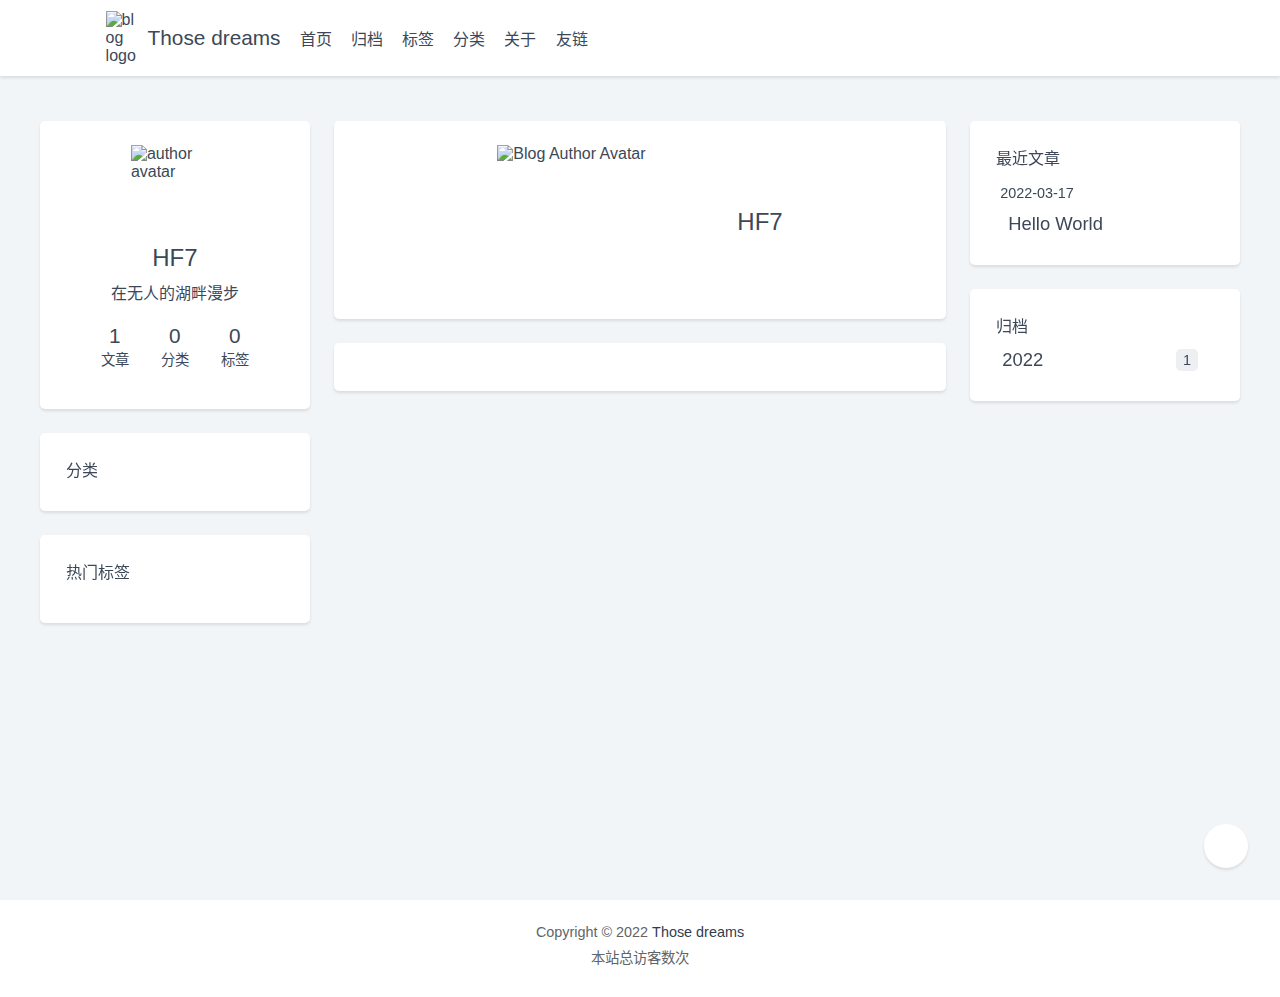
==== commit dcb45c24: "Site updated: 2022-03-20 22:30:49" ====
--- a/about/index.html
+++ b/about/index.html
@@ -17,7 +17,7 @@
     content="Likedreaming">
   <link 
     rel="icon" 
-    href="https://demo.theme-kaze.top/img/Kaze.png">
+    href="https://github.com/dhf97/dhf97.github.io/raw/master/img/sylm.png">
   <title>关于</title>
   
     
@@ -33,7 +33,7 @@
     
       <meta 
         property="og:img" 
-        content="https://demo.theme-kaze.top/img/Kaze.png">
+        content="https://github.com/dhf97/dhf97.github.io/raw/master/img/sylm_1.png">
     
     
     
@@ -153,10 +153,10 @@
           class="navbar-logo-img"
           width="32"
           height="32"
-          src="https://demo.theme-kaze.top/img/Kaze.png" 
+          src="https://github.com/dhf97/dhf97.github.io/raw/master/img/sylm.png" 
           alt="blog logo">
       
-      <span class="navbar-logo-dsc">like-dreaming</span>
+      <span class="navbar-logo-dsc">Those dreams</span>
     </span>
   </div>
   <div class="navbar-menu">
@@ -242,17 +242,21 @@
 <div class="card card-content about-card">
   
     <img 
-      src="https://demo.theme-kaze.top/img/Kaze.png" 
+      src="https://github.com/dhf97/dhf97.github.io/raw/master/img/sylm_1.png" 
       class="about-card-avatar" 
       alt="Blog Author Avatar" />
   
   <div class="about-card-content">
     <div class="about-card-author">HF7</div>
     
-      <div class="about-card-dsc">description</div>
-    
     <div class="about-card-society">
-      
+       
+          <div class="about-card-society-icon">
+            <a target="_blank" rel="noopener" href="https://github.com/dhf97">
+              <i class="iconfont icon-github society-icon"></i>
+            </a>
+          </div>
+         
     </div>
   </div>
 </div>
@@ -265,7 +269,7 @@
               <div class="card card-author">
                 
   <img 
-    src="https://demo.theme-kaze.top/img/Kaze.png" 
+    src="https://github.com/dhf97/dhf97.github.io/raw/master/img/sylm_1.png" 
     class="author-img"
     width="88"
     height="88"
@@ -294,6 +298,16 @@
   </a>
 </div>
 
+  <div class="author-card-society">
+    
+      <div class="author-card-society-icon">
+        <a target="_blank" rel="noopener" href="https://github.com/dhf97">
+          <i class="iconfont icon-github society-icon"></i>
+        </a>
+      </div>
+    
+  </div>
+
               </div>
                <div class="sticky-tablet">
   
@@ -437,7 +451,7 @@
         <a 
           href="/" 
           class="footer-link">
-          like-dreaming
+          Those dreams
         </a>
       </div>
     </div>
@@ -448,10 +462,6 @@
     
       <div class="footer-dsc">
         
-          本站总访问量<span id="busuanzi_value_site_pv"></span>次
-        
-        
-          <span>&nbsp;|&nbsp;</span>
         
         
           本站总访客数<span id="busuanzi_value_site_uv"></span>次
--- a/css/main.css
+++ b/css/main.css
@@ -464,7 +464,7 @@
 }
 @media (max-width: 862px) {
   .archive-widget {
-    display: none;
+    display: flex;
   }
 }
 .card-author {
@@ -525,7 +525,7 @@
 }
 @media (max-width: 862px) {
   .card-author {
-    display: none;
+    display: flex;
     margin-bottom: 0.8rem;
   }
 }
@@ -702,7 +702,7 @@
 }
 @media (max-width: 862px) {
   .categories-widget {
-    display: none;
+    display: flex;
   }
 }
 .image-wrapper {
@@ -1353,7 +1353,7 @@
 }
 @media (max-width: 862px) {
   .tags-widget {
-    display: none;
+    display: flex;
   }
 }
 .toc-card {
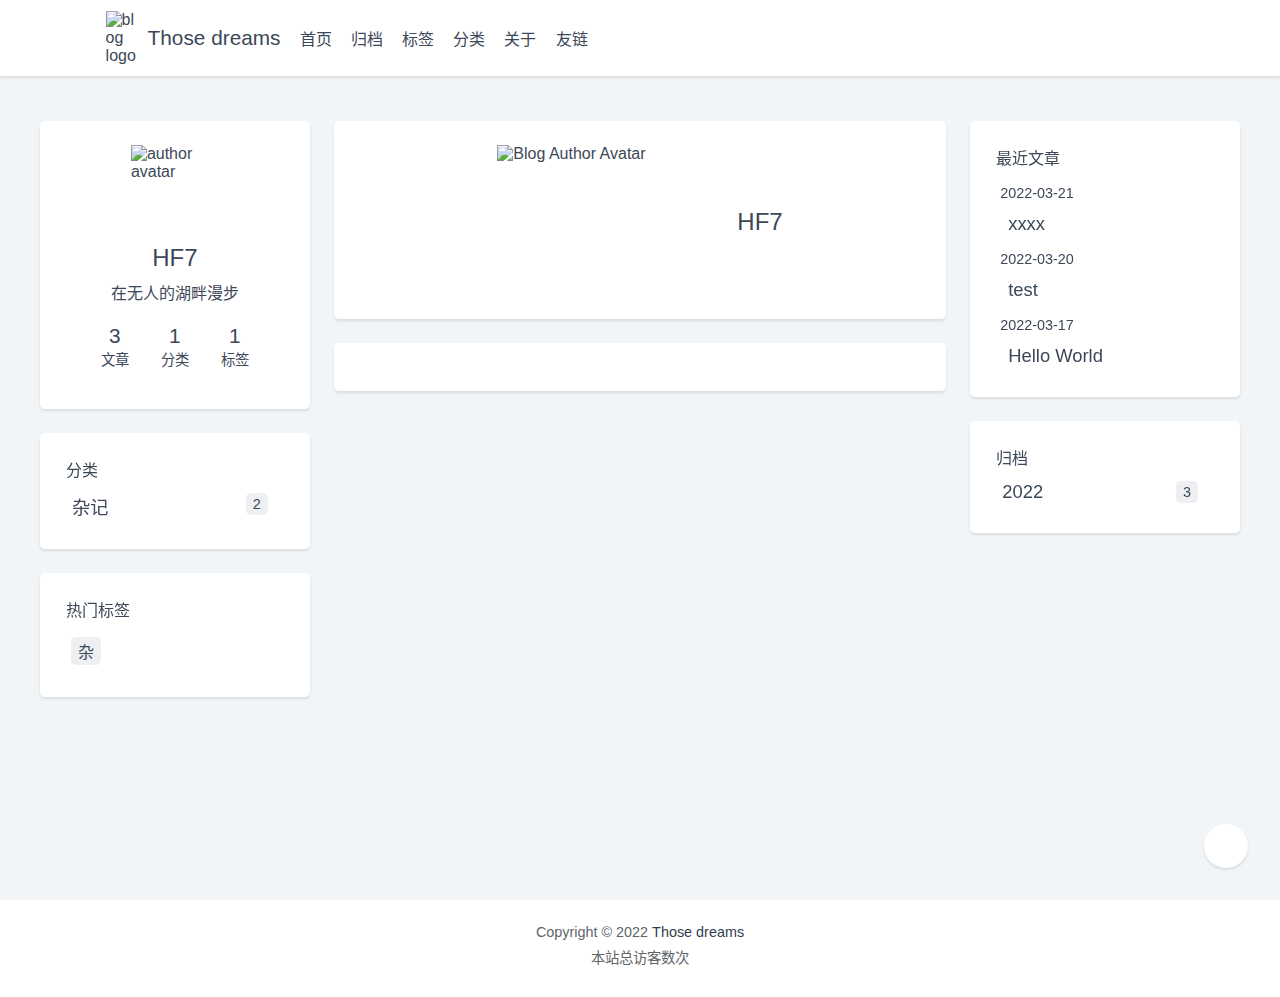
==== commit c6ce6ba3: "Site updated: 2022-03-21 09:51:54" ====
--- a/about/index.html
+++ b/about/index.html
@@ -17,7 +17,7 @@
     content="Likedreaming">
   <link 
     rel="icon" 
-    href="https://github.com/dhf97/dhf97.github.io/raw/master/img/sylm.png">
+    href="https://github.com/dhf97/Markdown/raw/main/img/sylm.png">
   <title>关于</title>
   
     
@@ -33,7 +33,7 @@
     
       <meta 
         property="og:img" 
-        content="https://github.com/dhf97/dhf97.github.io/raw/master/img/sylm_1.png">
+        content="https://github.com/dhf97/Markdown/raw/main/img/sylm_1.png">
     
     
     
@@ -132,6 +132,9 @@
   
   
   
+    
+    <link rel="prefetch" href="//cdn-city.livere.com/js/embed.dist.js" as="script">
+  
   
   
   <link rel="stylesheet" href="/css/main.css">
@@ -153,7 +156,7 @@
           class="navbar-logo-img"
           width="32"
           height="32"
-          src="https://github.com/dhf97/dhf97.github.io/raw/master/img/sylm.png" 
+          src="https://github.com/dhf97/Markdown/raw/main/img/sylm.png" 
           alt="blog logo">
       
       <span class="navbar-logo-dsc">Those dreams</span>
@@ -242,7 +245,7 @@
 <div class="card card-content about-card">
   
     <img 
-      src="https://github.com/dhf97/dhf97.github.io/raw/master/img/sylm_1.png" 
+      src="https://github.com/dhf97/Markdown/raw/main/img/sylm_1.png" 
       class="about-card-avatar" 
       alt="Blog Author Avatar" />
   
@@ -269,7 +272,7 @@
               <div class="card card-author">
                 
   <img 
-    src="https://github.com/dhf97/dhf97.github.io/raw/master/img/sylm_1.png" 
+    src="https://github.com/dhf97/Markdown/raw/main/img/sylm_1.png" 
     class="author-img"
     width="88"
     height="88"
@@ -281,19 +284,19 @@
   <a 
     class="author-posts-count" 
     href="/archives">
-    <span>1</span>
+    <span>3</span>
     <span>文章</span>
   </a>
   <a 
     class="author-categories-count" 
     href="/categories">
-    <span>0</span>
+    <span>1</span>
     <span>分类</span>
   </a>
   <a 
     class="author-tags-count" 
     href="/tags">
-    <span>0</span>
+    <span>1</span>
     <span>标签</span>
   </a>
 </div>
@@ -323,6 +326,13 @@
   </div>
   <div class="categories-list">
     
+      <a href="/categories/%E6%9D%82%E8%AE%B0/">
+        <div class="categories-list-item">
+          杂记
+          <span class="categories-list-item-badge">2</span>
+        </div>
+      </a>
+    
   </div>
 </div>
   </article>
@@ -337,6 +347,12 @@
   </div>
   <div class="tags-list">
     
+      <a 
+        href="/tags/%E6%9D%82/" 
+        title="杂">
+        <div class="tags-list-item">杂</div>
+      </a>
+    
   </div>
 </div>
   </article>
@@ -360,12 +376,20 @@
         
       
     
+      
+        
+      
+    
+      
+        
+      
+    
     
       <a 
         href="/archives/2022" 
         class="archive-card-list-item">
         2022
-        <span class="archive-card-list-item-badge">1</span>
+        <span class="archive-card-list-item-badge">3</span>
       </a>
     
   </div>
@@ -390,6 +414,16 @@
   <div class="recent-posts-list">
     
       <div class="recent-posts-item">
+        <div class="recent-posts-item-title">2022-03-21</div>
+        <a href="/2022/03/21/xxxx/"><div class="recent-posts-item-content">xxxx</div></a>
+      </div>
+    
+      <div class="recent-posts-item">
+        <div class="recent-posts-item-title">2022-03-20</div>
+        <a href="/2022/03/20/test/"><div class="recent-posts-item-content">test</div></a>
+      </div>
+    
+      <div class="recent-posts-item">
         <div class="recent-posts-item-title">2022-03-17</div>
         <a href="/2022/03/17/hello-world/"><div class="recent-posts-item-content">Hello World</div></a>
       </div>
@@ -417,12 +451,20 @@
         
       
     
+      
+        
+      
+    
+      
+        
+      
+    
     
       <a 
         href="/archives/2022" 
         class="archive-card-list-item">
         2022
-        <span class="archive-card-list-item-badge">1</span>
+        <span class="archive-card-list-item-badge">3</span>
       </a>
     
   </div>
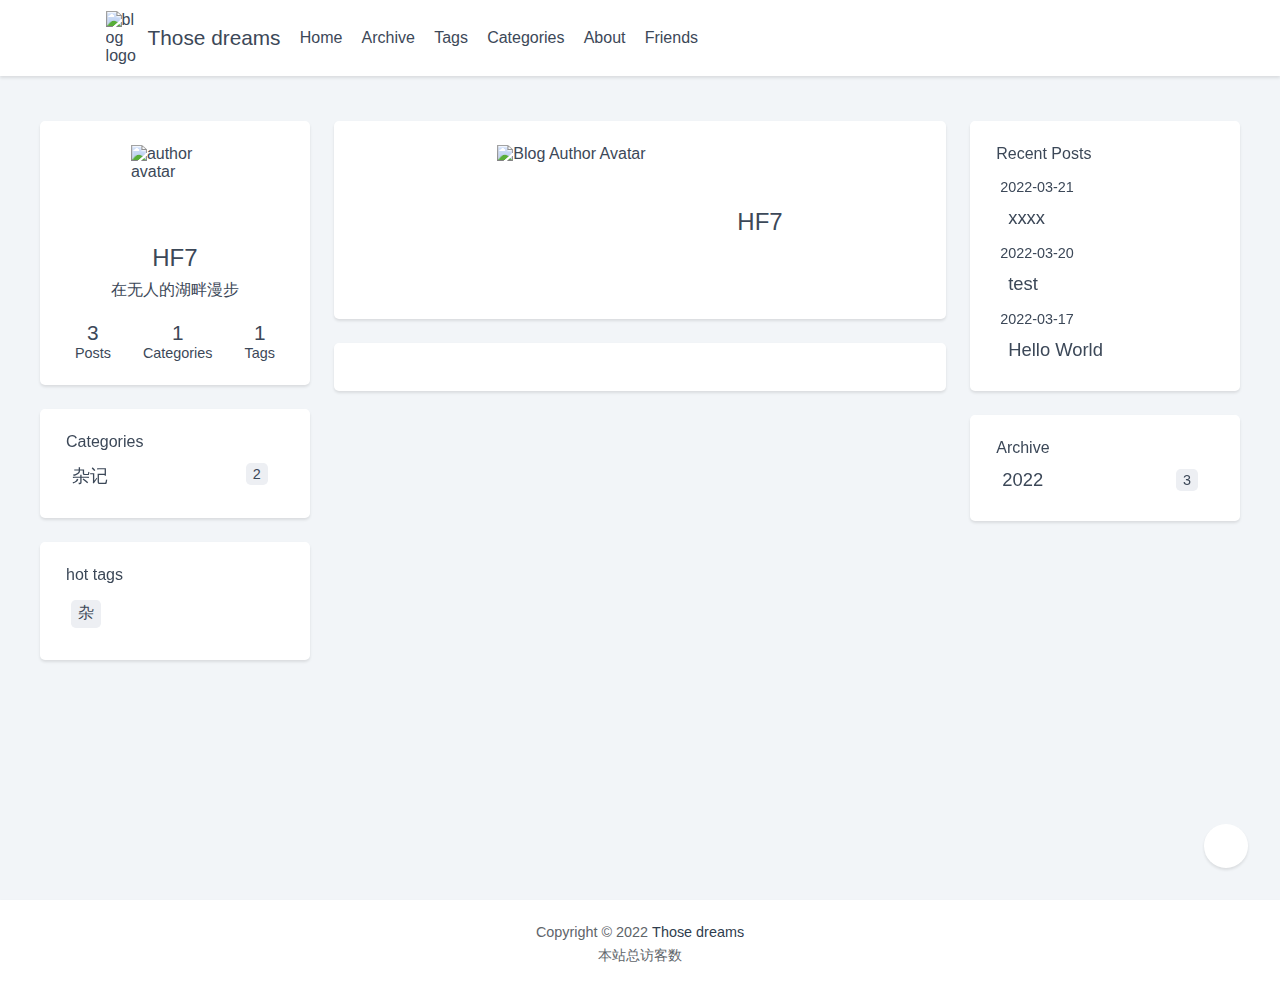
==== commit 63701d85: "Site updated: 2022-03-21 23:21:23" ====
--- a/about/index.html
+++ b/about/index.html
@@ -1,588 +1 @@
-<!DOCTYPE html>
-<html lang="zh-CN">
-  <head>
-  <meta charset="UTF-8">
-  <meta 
-    name="viewport"
-    content="width=device-width, initial-scale=1.0, minimum-scale=1.0">
-  <meta 
-    http-equiv="X-UA-Compatible" 
-    content="ie=edge">
-  <meta 
-    name="theme-color" 
-    content="#fff" 
-    id="theme-color">
-  <meta 
-    name="description" 
-    content="Likedreaming">
-  <link 
-    rel="icon" 
-    href="https://github.com/dhf97/Markdown/raw/main/img/sylm.png">
-  <title>关于</title>
-  
-    
-      <meta 
-        property="og:title" 
-        content="关于">
-    
-    
-      <meta 
-        property="og:url" 
-        content="https://dhf97.github.io/about/index.html">
-    
-    
-      <meta 
-        property="og:img" 
-        content="https://github.com/dhf97/Markdown/raw/main/img/sylm_1.png">
-    
-    
-    
-  
-  <script>
-    function loadScript(url, cb) {
-      var script = document.createElement('script');
-      script.src = url;
-      if (cb) script.onload = cb;
-      script.async = true;
-      document.body.appendChild(script);
-    }
-    function loadCSS(href, data, attr) {
-      var sheet = document.createElement('link');
-      sheet.ref = 'stylesheet';
-      sheet.href = href;
-      sheet.dataset[data] = attr;
-      document.head.appendChild(sheet);
-    }
-    function changeCSS(cssFile, data, attr) {
-      var oldlink = document.querySelector(data);
-      var newlink = document.createElement("link");
-      newlink.setAttribute("rel", "stylesheet");
-      newlink.setAttribute("href", cssFile);
-      newlink.dataset.prism = attr;
-      document.head.replaceChild(newlink, oldlink);
-    }
-  </script>
-  
-    
-  
-  <script>
-    // control reverse button
-    var reverseDarkList = {
-      dark: 'light',
-      light: 'dark'
-    };
-    var themeColor = {
-      dark: '#1c1c1e',
-      light: '#fff'
-    }
-    // get the data of css prefers-color-scheme
-    var getCssMediaQuery = function() {
-      return window.matchMedia('(prefers-color-scheme: dark)').matches ? 'dark' : 'light';
-    };
-    // reverse current darkmode setting function
-    var reverseDarkModeSetting = function() {
-      var setting = localStorage.getItem('user-color-scheme');
-      if(reverseDarkList[setting]) {
-        setting = reverseDarkList[setting];
-      } else if(setting === null) {
-        setting = reverseDarkList[getCssMediaQuery()];
-      } else {
-        return;
-      }
-      localStorage.setItem('user-color-scheme', setting);
-      return setting;
-    };
-    // apply current darkmode setting
-  </script>
-  
-    <script>
-      var setDarkmode = function(mode) {
-      var setting = mode || localStorage.getItem('user-color-scheme');
-      if(setting === getCssMediaQuery()) {
-        document.documentElement.removeAttribute('data-user-color-scheme');
-        localStorage.removeItem('user-color-scheme');
-        document.getElementById('theme-color').content = themeColor[setting];
-        document.getElementById('theme-color').dataset.mode = setting;
-      } else if(reverseDarkList[setting]) {
-        document.documentElement.setAttribute('data-user-color-scheme', setting);
-        document.getElementById('theme-color').content = themeColor[setting];
-        document.getElementById('theme-color').dataset.mode = setting;
-      } else {
-        document.documentElement.removeAttribute('data-user-color-scheme');
-        localStorage.removeItem('user-color-scheme');
-        document.getElementById('theme-color').content = themeColor[getCssMediaQuery()];
-        document.getElementById('theme-color').dataset.mode = getCssMediaQuery();
-      }
-    };
-    setDarkmode();
-    </script>
-  
-  
-  <link rel="preload" href="//at.alicdn.com/t/font_1946621_i1kgafibvw.css" as="style" >
-  <link rel="preload" href="//at.alicdn.com/t/font_1952792_89b4ac4k4up.css" as="style" >
-  
-  
-    <link rel="preload" href="/js/lib/lightbox/baguetteBox.min.js" as="script">
-    <link rel="preload" href="/js/lib/lightbox/baguetteBox.min.css" as="style" >
-  
-  
-    <link rel="preload" href="/js/lib/lozad.min.js" as="script">
-  
-  
-  
-  
-  
-    
-    <link rel="prefetch" href="//cdn-city.livere.com/js/embed.dist.js" as="script">
-  
-  
-  
-  <link rel="stylesheet" href="/css/main.css">
-  
-  <link rel="stylesheet" href="//at.alicdn.com/t/font_1946621_i1kgafibvw.css">
-  
-  <link rel="stylesheet" href="//at.alicdn.com/t/font_1952792_89b4ac4k4up.css">
-  
-<meta name="generator" content="Hexo 5.4.1"></head>
-
-  <body>
-    <div class="wrapper">
-       
-      <nav class="navbar">
-  <div class="navbar-logo">
-    <span class="navbar-logo-main">
-      
-        <img 
-          class="navbar-logo-img"
-          width="32"
-          height="32"
-          src="https://github.com/dhf97/Markdown/raw/main/img/sylm.png" 
-          alt="blog logo">
-      
-      <span class="navbar-logo-dsc">Those dreams</span>
-    </span>
-  </div>
-  <div class="navbar-menu">
-    
-      <a 
-        href="/" 
-        class="navbar-menu-item">
-        
-          首页
-        
-      </a>
-    
-      <a 
-        href="/archives" 
-        class="navbar-menu-item">
-        
-          归档
-        
-      </a>
-    
-      <a 
-        href="/tags" 
-        class="navbar-menu-item">
-        
-          标签
-        
-      </a>
-    
-      <a 
-        href="/categories" 
-        class="navbar-menu-item">
-        
-          分类
-        
-      </a>
-    
-      <a 
-        href="/about" 
-        class="navbar-menu-item">
-        
-          关于
-        
-      </a>
-    
-      <a 
-        href="/links" 
-        class="navbar-menu-item">
-        
-          友链
-        
-      </a>
-    
-    <a 
-      class="navbar-menu-item darknavbar" 
-      id="dark">
-      <i class="iconfont icon-weather"></i>
-    </a>
-    <a 
-      class="navbar-menu-item searchnavbar" 
-      id="search">
-      <i 
-        class="iconfont icon-search" 
-        style="font-size: 1.2rem; font-weight: 400;">
-      </i>
-    </a>
-  </div>
-</nav> 
-      
-      <div 
-        id="local-search" 
-        style="display: none">
-        <input
-          class="navbar-menu-item"
-          id="search-input"
-          placeholder="请输入搜索内容..." />
-        <div id="search-content"></div>
-      </div>
-      
-      <div class="section-wrap">
-        <div class="container">
-          <div class="columns">
-            <main class="main-column">
-<div class="card card-content about-card">
-  
-    <img 
-      src="https://github.com/dhf97/Markdown/raw/main/img/sylm_1.png" 
-      class="about-card-avatar" 
-      alt="Blog Author Avatar" />
-  
-  <div class="about-card-content">
-    <div class="about-card-author">HF7</div>
-    
-    <div class="about-card-society">
-       
-          <div class="about-card-society-icon">
-            <a target="_blank" rel="noopener" href="https://github.com/dhf97">
-              <i class="iconfont icon-github society-icon"></i>
-            </a>
-          </div>
-         
-    </div>
-  </div>
-</div>
-<div class="card card-content">
-  <div class="post-content"></div>
-</div>
-</main>
-            <aside class="left-column">
-              
-              <div class="card card-author">
-                
-  <img 
-    src="https://github.com/dhf97/Markdown/raw/main/img/sylm_1.png" 
-    class="author-img"
-    width="88"
-    height="88"
-    alt="author avatar">
-
-<p class="author-name">HF7</p>
-<p class="author-description">在无人的湖畔漫步</p>
-<div class="author-message">
-  <a 
-    class="author-posts-count" 
-    href="/archives">
-    <span>3</span>
-    <span>文章</span>
-  </a>
-  <a 
-    class="author-categories-count" 
-    href="/categories">
-    <span>1</span>
-    <span>分类</span>
-  </a>
-  <a 
-    class="author-tags-count" 
-    href="/tags">
-    <span>1</span>
-    <span>标签</span>
-  </a>
-</div>
-
-  <div class="author-card-society">
-    
-      <div class="author-card-society-icon">
-        <a target="_blank" rel="noopener" href="https://github.com/dhf97">
-          <i class="iconfont icon-github society-icon"></i>
-        </a>
-      </div>
-    
-  </div>
-
-              </div>
-               <div class="sticky-tablet">
-  
-  
-  
-  <article class="card card-content categories-widget">
-    <div class="categories-card">
-  <div class="categories-header">
-    <i 
-      class="iconfont icon-fenlei" 
-      style="padding-right: 2px;">
-    </i>分类
-  </div>
-  <div class="categories-list">
-    
-      <a href="/categories/%E6%9D%82%E8%AE%B0/">
-        <div class="categories-list-item">
-          杂记
-          <span class="categories-list-item-badge">2</span>
-        </div>
-      </a>
-    
-  </div>
-</div>
-  </article>
-  
-  <article class="card card-content tags-widget">
-    <div class="tags-card">
-  <div class="tags-header">
-    <i 
-      class="iconfont icon-biaoqian" 
-      style="padding-right: 2px;">
-    </i>热门标签
-  </div>
-  <div class="tags-list">
-    
-      <a 
-        href="/tags/%E6%9D%82/" 
-        title="杂">
-        <div class="tags-list-item">杂</div>
-      </a>
-    
-  </div>
-</div>
-  </article>
-  
-  
-    <article class="card card-content widescreen-archive archive-widget">
-      <div class="archive-card">
-  <div class="archive-card-header">
-    <i 
-      class="iconfont icon-wodebaobiao" 
-      style="padding-right: 2px;">
-    </i>归档
-  </div>
-  <div class="archive-card-list">
-    
-    
-    
-      
-        
-        
-        
-      
-    
-      
-        
-      
-    
-      
-        
-      
-    
-    
-      <a 
-        href="/archives/2022" 
-        class="archive-card-list-item">
-        2022
-        <span class="archive-card-list-item-badge">3</span>
-      </a>
-    
-  </div>
-</div>
-    </article>
-  
-</div>
-            </aside>
-            <aside class="right-column">
-              <div class="sticky-widescreen">
-  
-  
-  
-  <article class="card card-content">
-    <div class="recent-posts-card">
-  <div class="recent-posts-header">
-    <i 
-      class="iconfont icon-wenzhang_huaban" 
-      style="padding-right: 2px;">
-    </i>最近文章
-  </div>
-  <div class="recent-posts-list">
-    
-      <div class="recent-posts-item">
-        <div class="recent-posts-item-title">2022-03-21</div>
-        <a href="/2022/03/21/xxxx/"><div class="recent-posts-item-content">xxxx</div></a>
-      </div>
-    
-      <div class="recent-posts-item">
-        <div class="recent-posts-item-title">2022-03-20</div>
-        <a href="/2022/03/20/test/"><div class="recent-posts-item-content">test</div></a>
-      </div>
-    
-      <div class="recent-posts-item">
-        <div class="recent-posts-item-title">2022-03-17</div>
-        <a href="/2022/03/17/hello-world/"><div class="recent-posts-item-content">Hello World</div></a>
-      </div>
-    
-  </div>
-</div>
-  </article>
-  
-  
-    <article class="card card-content">
-      <div class="archive-card">
-  <div class="archive-card-header">
-    <i 
-      class="iconfont icon-wodebaobiao" 
-      style="padding-right: 2px;">
-    </i>归档
-  </div>
-  <div class="archive-card-list">
-    
-    
-    
-      
-        
-        
-        
-      
-    
-      
-        
-      
-    
-      
-        
-      
-    
-    
-      <a 
-        href="/archives/2022" 
-        class="archive-card-list-item">
-        2022
-        <span class="archive-card-list-item-badge">3</span>
-      </a>
-    
-  </div>
-</div>
-    </article>
-  
-</div>
-            </aside>
-          </div>
-        </div>
-      </div>
-    </div>
-     
-    <footer class="footer">
-  <div class="footer-container">
-    <div>
-      <div class="footer-dsc">
-        <span>
-          Copyright ©
-          
-            2022
-          
-          
-        </span>
-        &nbsp;
-        <a 
-          href="/" 
-          class="footer-link">
-          Those dreams
-        </a>
-      </div>
-    </div>
-
-    
-    
-    
-    
-      <div class="footer-dsc">
-        
-        
-        
-          本站总访客数<span id="busuanzi_value_site_uv"></span>次
-        
-      </div>
-      
-    
-</footer>
- 
-    
-  <a 
-    role="button" 
-    id="scrollbutton" 
-    class="basebutton" 
-    aria-label="回到顶部">
-    <i class="iconfont icon-arrowleft button-icon"></i>
-  </a>
-
-<a 
-  role="button" 
-  id="menubutton"
-  aria-label="menu button"
-  class="basebutton">
-  <i class="iconfont icon-menu button-icon"></i>
-</a>
-<a 
-  role="button" 
-  id="popbutton" 
-  class="basebutton" 
-  aria-label="控制中心">
-  <i class="iconfont icon-expand button-icon"></i>
-</a>
-<a 
-  role="button" 
-  id="darkbutton" 
-  class="basebutton darkwidget" 
-  aria-label="夜色模式">
-  <i class="iconfont icon-weather button-icon"></i>
-</a>
-<a 
-  role="button" 
-  id="searchbutton" 
-  class="basebutton searchwidget" 
-  aria-label="搜索">
-  <i class="iconfont icon-search button-icon"></i>
-</a> 
-     
-     
-     
-     
-    <script src="/js/main.js"></script> 
-    
-      <script> 
-        loadScript('/js/lib/busuanzi.min.js') 
-      </script>
-     
-    
-      <script>
-        var addLazyload = function () {
-          var observer = lozad('.lozad', {
-            load: function (el) {
-              el.srcset = el.getAttribute('data-src')
-            },
-            loaded: function (el) {
-              el.classList.add('loaded')
-            },
-          })
-          observer.observe()
-        }
-      </script>
-      <script>
-        loadScript('/js/lib/lozad.min.js', addLazyload)
-      </script>
-     
-    
-    
-      <script>
-        setTimeout(() => {localSearch("search.json")}, 0)
-      </script>
-    
-  </body>
-</html>
+<!DOCTYPE html><html lang="en"><head><meta charset="UTF-8"><meta content="width=device-width,initial-scale=1,minimum-scale=1" name="viewport"><meta content="ie=edge" http-equiv="X-UA-Compatible"><meta content="#fff" name="theme-color" id="theme-color"><meta content="Hexo" name="description"><link href="https://github.com/dhf97/Markdown/raw/main/img/sylm.png" rel="icon"><title>关于</title><meta content="关于" property="og:title"><meta content="https://dhf97.github.io/about/index.html" property="og:url"><meta content="https://github.com/dhf97/Markdown/raw/main/img/sylm_1.png" property="og:img"><script>function loadScript(e,t){var n=document.createElement("script");n.src=e,t&&(n.onload=t),n.async=!0,document.body.appendChild(n)}function loadCSS(e,t,n){var a=document.createElement("link");a.ref="stylesheet",a.href=e,a.dataset[t]=n,document.head.appendChild(a)}function changeCSS(e,t,n){var t=document.querySelector(t),a=document.createElement("link");a.setAttribute("rel","stylesheet"),a.setAttribute("href",e),a.dataset.prism=n,document.head.replaceChild(a,t)}</script><script>var reverseDarkList={dark:"light",light:"dark"},themeColor={dark:"#1c1c1e",light:"#fff"},getCssMediaQuery=function(){return window.matchMedia("(prefers-color-scheme: dark)").matches?"dark":"light"},reverseDarkModeSetting=function(){var e=localStorage.getItem("user-color-scheme");if(reverseDarkList[e])e=reverseDarkList[e];else{if(null!==e)return;e=reverseDarkList[getCssMediaQuery()]}return localStorage.setItem("user-color-scheme",e),e}</script><script>var setDarkmode=function(e){e=e||localStorage.getItem("user-color-scheme");e===getCssMediaQuery()?(document.documentElement.removeAttribute("data-user-color-scheme"),localStorage.removeItem("user-color-scheme"),document.getElementById("theme-color").content=themeColor[e],document.getElementById("theme-color").dataset.mode=e):reverseDarkList[e]?(document.documentElement.setAttribute("data-user-color-scheme",e),document.getElementById("theme-color").content=themeColor[e],document.getElementById("theme-color").dataset.mode=e):(document.documentElement.removeAttribute("data-user-color-scheme"),localStorage.removeItem("user-color-scheme"),document.getElementById("theme-color").content=themeColor[getCssMediaQuery()],document.getElementById("theme-color").dataset.mode=getCssMediaQuery())};setDarkmode()</script><link href="//at.alicdn.com/t/font_1946621_i1kgafibvw.css" rel="preload" as="style"><link href="//at.alicdn.com/t/font_1952792_89b4ac4k4up.css" rel="preload" as="style"><link href="/js/lib/lightbox/baguetteBox.min.js" rel="preload" as="script"><link href="/js/lib/lightbox/baguetteBox.min.css" rel="preload" as="style"><link href="/js/lib/lozad.min.js" rel="preload" as="script"><link href="//cdn-city.livere.com/js/embed.dist.js" rel="prefetch" as="script"><link href="/css/main.css" rel="stylesheet"><link href="//at.alicdn.com/t/font_1946621_i1kgafibvw.css" rel="stylesheet"><link href="//at.alicdn.com/t/font_1952792_89b4ac4k4up.css" rel="stylesheet"><meta content="Hexo 5.4.1" name="generator"></head><body><div class="wrapper"><nav class="navbar"><div class="navbar-logo"><span class="navbar-logo-main"><img alt="blog logo" class="navbar-logo-img" src="https://github.com/dhf97/Markdown/raw/main/img/sylm.png" height="32" width="32"> <span class="navbar-logo-dsc">Those dreams</span></span></div><div class="navbar-menu"><a class="navbar-menu-item" href="/">Home </a><a class="navbar-menu-item" href="/archives">Archive </a><a class="navbar-menu-item" href="/tags">Tags </a><a class="navbar-menu-item" href="/categories">Categories </a><a class="navbar-menu-item" href="/about">About </a><a class="navbar-menu-item" href="/links">Friends </a><a class="navbar-menu-item darknavbar" id="dark"><i class="iconfont icon-weather"></i> </a><a class="navbar-menu-item searchnavbar" id="search"><i class="iconfont icon-search" style="font-size:1.2rem;font-weight:400"></i></a></div></nav><div id="local-search" style="display:none"><input class="navbar-menu-item" id="search-input" placeholder="请输入搜索内容..."><div id="search-content"></div></div><div class="section-wrap"><div class="container"><div class="columns"><main class="main-column"><div class="card card-content about-card"><img alt="Blog Author Avatar" class="about-card-avatar" src="https://github.com/dhf97/Markdown/raw/main/img/sylm_1.png"><div class="about-card-content"><div class="about-card-author">HF7</div><div class="about-card-society"></div></div></div><div class="card card-content"><div class="post-content"></div></div></main><aside class="left-column"><div class="card card-author"><img alt="author avatar" class="author-img" src="https://github.com/dhf97/Markdown/raw/main/img/sylm_1.png" height="88" width="88"><p class="author-name">HF7</p><p class="author-description">在无人的湖畔漫步</p><div class="author-message"><a class="author-posts-count" href="/archives"><span>3</span> <span>Posts</span> </a><a class="author-categories-count" href="/categories"><span>1</span> <span>Categories</span> </a><a class="author-tags-count" href="/tags"><span>1</span> <span>Tags</span></a></div></div><div class="sticky-tablet"><article class="card card-content categories-widget"><div class="categories-card"><div class="categories-header"><i class="iconfont icon-fenlei" style="padding-right:2px"></i>Categories</div><div class="categories-list"><a href="/categories/%E6%9D%82%E8%AE%B0/"><div class="categories-list-item">杂记 <span class="categories-list-item-badge">2</span></div></a></div></div></article><article class="card card-content tags-widget"><div class="tags-card"><div class="tags-header"><i class="iconfont icon-biaoqian" style="padding-right:2px"></i>hot tags</div><div class="tags-list"><a href="/tags/%E6%9D%82/" title="杂"><div class="tags-list-item">杂</div></a></div></div></article><article class="card card-content archive-widget widescreen-archive"><div class="archive-card"><div class="archive-card-header"><i class="iconfont icon-wodebaobiao" style="padding-right:2px"></i>Archive</div><div class="archive-card-list"><a class="archive-card-list-item" href="/archives/2022">2022 <span class="archive-card-list-item-badge">3</span></a></div></div></article></div></aside><aside class="right-column"><div class="sticky-widescreen"><article class="card card-content"><div class="recent-posts-card"><div class="recent-posts-header"><i class="iconfont icon-wenzhang_huaban" style="padding-right:2px"></i>Recent Posts</div><div class="recent-posts-list"><div class="recent-posts-item"><div class="recent-posts-item-title">2022-03-21</div><a href="/2022/03/21/xxxx/"><div class="recent-posts-item-content">xxxx</div></a></div><div class="recent-posts-item"><div class="recent-posts-item-title">2022-03-20</div><a href="/2022/03/20/test/"><div class="recent-posts-item-content">test</div></a></div><div class="recent-posts-item"><div class="recent-posts-item-title">2022-03-17</div><a href="/2022/03/17/hello-world/"><div class="recent-posts-item-content">Hello World</div></a></div></div></div></article><article class="card card-content"><div class="archive-card"><div class="archive-card-header"><i class="iconfont icon-wodebaobiao" style="padding-right:2px"></i>Archive</div><div class="archive-card-list"><a class="archive-card-list-item" href="/archives/2022">2022 <span class="archive-card-list-item-badge">3</span></a></div></div></article></div></aside></div></div></div></div><footer class="footer"><div class="footer-container"><div><div class="footer-dsc"><span>Copyright © 2022 </span>&nbsp; <a class="footer-link" href="/">Those dreams</a></div></div><div class="footer-dsc">本站总访客数<span id="busuanzi_value_site_uv"></span></div></div></footer><a class="basebutton" id="scrollbutton" aria-label="回到顶部" role="button"><i class="iconfont button-icon icon-arrowleft"></i> </a><a class="basebutton" id="menubutton" aria-label="menu button" role="button"><i class="iconfont button-icon icon-menu"></i> </a><a class="basebutton" id="popbutton" aria-label="控制中心" role="button"><i class="iconfont button-icon icon-expand"></i> </a><a class="basebutton darkwidget" id="darkbutton" aria-label="夜色模式" role="button"><i class="iconfont button-icon icon-weather"></i> </a><a class="basebutton searchwidget" id="searchbutton" aria-label="搜索" role="button"><i class="iconfont button-icon icon-search"></i></a><script src="/js/main.js"></script><script>loadScript("/js/lib/busuanzi.min.js")</script><script>var addLazyload=function(){lozad(".lozad",{load:function(a){a.srcset=a.getAttribute("data-src")},loaded:function(a){a.classList.add("loaded")}}).observe()}</script><script>loadScript("/js/lib/lozad.min.js",addLazyload)</script><script>setTimeout(()=>{localSearch("search.json")},0)</script></body></html>--- a/js/lib/lightbox/baguetteBox.min.css
+++ b/js/lib/lightbox/baguetteBox.min.css
@@ -3,4 +3,4 @@
  * @author  feimosi
  * @version 1.11.1
  * @url https://github.com/feimosi/baguetteBox.js
- */#baguetteBox-overlay{display:none;opacity:0;position:fixed;overflow:hidden;top:0;left:0;width:100%;height:100%;z-index:1000000;background-color:#222;background-color:rgba(0,0,0,.8);-webkit-transition:opacity .5s ease;transition:opacity .5s ease}#baguetteBox-overlay.visible{opacity:1}#baguetteBox-overlay .full-image{display:inline-block;position:relative;width:100%;height:100%;text-align:center}#baguetteBox-overlay .full-image figure{display:inline;margin:0;}#baguetteBox-overlay .full-image img{display:inline-block;width:auto;height:auto;max-height:100%;max-width:100%;vertical-align:middle;-webkit-box-shadow:0 0 8px rgba(0,0,0,.6);-moz-box-shadow:0 0 8px rgba(0,0,0,.6);box-shadow:0 0 8px rgba(0,0,0,.6)}#baguetteBox-overlay .full-image figcaption{display:block;position:absolute;bottom:0;width:100%;text-align:center;line-height:1.8;white-space:normal;color:#ccc;background-color:#000;background-color:rgba(0,0,0,.6);font-family:sans-serif}#baguetteBox-overlay .full-image:before{content:"";display:inline-block;height:50%;width:1px;margin-right:-1px}#baguetteBox-slider{position:absolute;left:0;top:0;height:100%;width:100%;white-space:nowrap;-webkit-transition:left .4s ease,-webkit-transform .4s ease;transition:left .4s ease,-webkit-transform .4s ease;transition:left .4s ease,transform .4s ease;transition:left .4s ease,transform .4s ease,-webkit-transform .4s ease,-moz-transform .4s ease}#baguetteBox-slider.bounce-from-right{-webkit-animation:bounceFromRight .4s ease-out;animation:bounceFromRight .4s ease-out}#baguetteBox-slider.bounce-from-left{-webkit-animation:bounceFromLeft .4s ease-out;animation:bounceFromLeft .4s ease-out}@-webkit-keyframes bounceFromRight{0%,100%{margin-left:0}50%{margin-left:-30px}}@keyframes bounceFromRight{0%,100%{margin-left:0}50%{margin-left:-30px}}@-webkit-keyframes bounceFromLeft{0%,100%{margin-left:0}50%{margin-left:30px}}@keyframes bounceFromLeft{0%,100%{margin-left:0}50%{margin-left:30px}}.baguetteBox-button#next-button,.baguetteBox-button#previous-button{top:50%;top:calc(50% - 30px);width:44px;height:60px}.baguetteBox-button{position:absolute;cursor:pointer;outline:0;padding:0;margin:0;border:0;-moz-border-radius:15%;border-radius:15%;background-color:#323232;background-color:rgba(50,50,50,.5);color:#ddd;font:1.6em sans-serif;-webkit-transition:background-color .4s ease;transition:background-color .4s ease}.baguetteBox-button:focus,.baguetteBox-button:hover{background-color:rgba(50,50,50,.9)}.baguetteBox-button#next-button{right:2%}.baguetteBox-button#previous-button{left:2%}.baguetteBox-button#close-button{top:20px;right:2%;right:calc(2% + 6px);width:30px;height:30px}.baguetteBox-button svg{position:absolute;left:0;top:0}.baguetteBox-spinner{width:40px;height:40px;display:inline-block;position:absolute;top:50%;left:50%;margin-top:-20px;margin-left:-20px}.baguetteBox-double-bounce1,.baguetteBox-double-bounce2{width:100%;height:100%;-moz-border-radius:50%;border-radius:50%;background-color:#fff;opacity:.6;position:absolute;top:0;left:0;-webkit-animation:bounce 2s infinite ease-in-out;animation:bounce 2s infinite ease-in-out}.baguetteBox-double-bounce2{-webkit-animation-delay:-1s;animation-delay:-1s}@-webkit-keyframes bounce{0%,100%{-webkit-transform:scale(0);transform:scale(0)}50%{-webkit-transform:scale(1);transform:scale(1)}}@keyframes bounce{0%,100%{-webkit-transform:scale(0);-moz-transform:scale(0);transform:scale(0)}50%{-webkit-transform:scale(1);-moz-transform:scale(1);transform:scale(1)}}+ */#baguetteBox-overlay{display:none;opacity:0;position:fixed;overflow:hidden;top:0;left:0;width:100%;height:100%;z-index:1000000;background-color:#222;background-color:rgba(0,0,0,.8);-webkit-transition:opacity .5s ease;transition:opacity .5s ease}#baguetteBox-overlay.visible{opacity:1}#baguetteBox-overlay .full-image{display:inline-block;position:relative;width:100%;height:100%;text-align:center}#baguetteBox-overlay .full-image figure{display:inline;margin:0}#baguetteBox-overlay .full-image img{display:inline-block;width:auto;height:auto;max-height:100%;max-width:100%;vertical-align:middle;-webkit-box-shadow:0 0 8px rgba(0,0,0,.6);-moz-box-shadow:0 0 8px rgba(0,0,0,.6);box-shadow:0 0 8px rgba(0,0,0,.6)}#baguetteBox-overlay .full-image figcaption{display:block;position:absolute;bottom:0;width:100%;text-align:center;line-height:1.8;white-space:normal;color:#ccc;background-color:#000;background-color:rgba(0,0,0,.6);font-family:sans-serif}#baguetteBox-overlay .full-image:before{content:"";display:inline-block;height:50%;width:1px;margin-right:-1px}#baguetteBox-slider{position:absolute;left:0;top:0;height:100%;width:100%;white-space:nowrap;-webkit-transition:left .4s ease,-webkit-transform .4s ease;transition:left .4s ease,-webkit-transform .4s ease;transition:left .4s ease,transform .4s ease;transition:left .4s ease,transform .4s ease,-webkit-transform .4s ease,-moz-transform .4s ease}#baguetteBox-slider.bounce-from-right{-webkit-animation:bounceFromRight .4s ease-out;animation:bounceFromRight .4s ease-out}#baguetteBox-slider.bounce-from-left{-webkit-animation:bounceFromLeft .4s ease-out;animation:bounceFromLeft .4s ease-out}@-webkit-keyframes bounceFromRight{0%,100%{margin-left:0}50%{margin-left:-30px}}@keyframes bounceFromRight{0%,100%{margin-left:0}50%{margin-left:-30px}}@-webkit-keyframes bounceFromLeft{0%,100%{margin-left:0}50%{margin-left:30px}}@keyframes bounceFromLeft{0%,100%{margin-left:0}50%{margin-left:30px}}.baguetteBox-button#next-button,.baguetteBox-button#previous-button{top:50%;top:calc(50% - 30px);width:44px;height:60px}.baguetteBox-button{position:absolute;cursor:pointer;outline:0;padding:0;margin:0;border:0;-moz-border-radius:15%;border-radius:15%;background-color:#323232;background-color:rgba(50,50,50,.5);color:#ddd;font:1.6em sans-serif;-webkit-transition:background-color .4s ease;transition:background-color .4s ease}.baguetteBox-button:focus,.baguetteBox-button:hover{background-color:rgba(50,50,50,.9)}.baguetteBox-button#next-button{right:2%}.baguetteBox-button#previous-button{left:2%}.baguetteBox-button#close-button{top:20px;right:2%;right:calc(2% + 6px);width:30px;height:30px}.baguetteBox-button svg{position:absolute;left:0;top:0}.baguetteBox-spinner{width:40px;height:40px;display:inline-block;position:absolute;top:50%;left:50%;margin-top:-20px;margin-left:-20px}.baguetteBox-double-bounce1,.baguetteBox-double-bounce2{width:100%;height:100%;-moz-border-radius:50%;border-radius:50%;background-color:#fff;opacity:.6;position:absolute;top:0;left:0;-webkit-animation:bounce 2s infinite ease-in-out;animation:bounce 2s infinite ease-in-out}.baguetteBox-double-bounce2{-webkit-animation-delay:-1s;animation-delay:-1s}@-webkit-keyframes bounce{0%,100%{-webkit-transform:scale(0);transform:scale(0)}50%{-webkit-transform:scale(1);transform:scale(1)}}@keyframes bounce{0%,100%{-webkit-transform:scale(0);-moz-transform:scale(0);transform:scale(0)}50%{-webkit-transform:scale(1);-moz-transform:scale(1);transform:scale(1)}}--- a/css/main.css
+++ b/css/main.css
@@ -1,1576 +1 @@
-html,
-body,
-p,
-ol,
-ul,
-li,
-dl,
-dt,
-dd,
-blockquote,
-figure,
-fieldset,
-legend,
-textarea,
-pre,
-iframe,
-hr,
-h1,
-h2,
-h3,
-h4,
-h5,
-h6 {
-  margin: 0;
-  padding: 0;
-}
-h1,
-h2,
-h3,
-h4,
-h5,
-h6 {
-  font-size: 100%;
-  font-weight: 700;
-  line-height: 1.25;
-  color: var(--title-color);
-}
-h2 {
-  font-size: 1.5rem;
-  margin-bottom: 0.5rem;
-  margin-top: 1.15rem;
-}
-h3 {
-  font-size: 1.35rem;
-  margin-bottom: 0.666666666666667rem;
-  margin-top: 1.333333333333333rem;
-}
-h4 {
-  font-size: 1.15rem;
-  margin-bottom: 0.8rem;
-}
-h5 {
-  font-size: 1rem;
-  margin-bottom: 0.888rem;
-}
-h6 {
-  font-size: 0.875rem;
-  color: var(--text-strong-color);
-}
-ul {
-  list-style: none;
-}
-button,
-input,
-select,
-textarea {
-  margin: 0;
-}
-*,
-*::before,
-*::after {
-  box-sizing: inherit;
-}
-img {
-  border-style: none;
-  background-color: transparent;
-}
-img,
-video {
-  height: auto;
-  max-width: 100%;
-}
-iframe {
-  border: 0;
-}
-table {
-  border-collapse: collapse;
-  border-spacing: 0;
-}
-td,
-th {
-  padding: 0;
-}
-td:not([align]),
-th:not([align]) {
-  text-align: left;
-}
-a {
-  cursor: pointer;
-  color: var(--link-color);
-  text-decoration: none;
-}
-.post-content a:not([data-nolink]) {
-  font-weight: 500;
-  cursor: pointer;
-  color: var(--text-strong-color);
-  text-decoration: none;
-  border-bottom: 1px solid var(--post-link-color);
-  transition: all 0.1s;
-}
-.post-content a:not([data-nolink]):hover {
-  border-bottom: 2px solid var(--post-link-color);
-}
-div {
-  display: block;
-}
-* {
-  box-sizing: border-box;
-}
-html,
-body {
-  height: 100vh;
-  font-size: 16px;
-  font-family: -apple-system,BlinkMacSystemFont,"Segoe UI","Helvetica Neue","PingFang SC","Microsoft YaHei",sans-serif;
-  color: var(--text-color);
-  background-color: var(--body-background-color);
-  box-sizing: border-box;
-  overflow-wrap: break-word;
-}
-ol ol,
-ul ol,
-ul ul {
-  margin-top: 0;
-  margin-bottom: 0;
-}
-ol ol,
-ul ol {
-  list-style-type: lower-roman;
-}
-ol ol ol,
-ol ul ol,
-ul ol ol,
-ul ul ol {
-  list-style-type: lower-alpha;
-}
-ol li,
-ul li {
-  margin-top: 0.5rem;
-  margin-bottom: 0.5rem;
-}
-li>p {
-  margin-top: 1rem;
-}
-li+li {
-  margin-top: 0.25rem;
-}
-code,
-kbd {
-  font-size: 0.9rem;
-  color: var(--code-color);
-  background-color: var(--code-background-color);
-  padding: 0.25rem 0.4rem;
-  overflow-wrap: break-word;
-  word-wrap: break-word;
-  border-radius: 0.25rem;
-  vertical-align: 0.1rem;
-}
-code[class*=language-] {
-  margin: 0;
-  padding: 0;
-  border-radius: 0;
-  vertical-align: 0;
-}
-pre[class*=language-] {
-  border-radius: 0.3rem !important;
-}
-table {
-  display: block;
-  overflow: auto;
-  border-spacing: 0;
-  border-collapse: collapse;
-}
-tr {
-  background-color: var(--widget-background-color);
-}
-td,
-th {
-  border: 0.08rem solid var(--border-color);
-  padding: 0.5rem 0.75rem;
-}
-th {
-  font-weight: 700;
-  color: var(--title-color);
-}
-tbody tr:nth-child(odd) {
-  background-color: var(--tbody-background-color);
-}
-pre {
-  overflow: auto;
-  overflow-wrap: normal;
-  padding: 1rem;
-  border-radius: 0.3rem !important;
-}
-::-webkit-scrollbar {
-  background-color: transparent;
-  width: 2px;
-  height: 3px;
-  background-clip: padding-box;
-}
-::-webkit-scrollbar-thumb {
-  background-color: #e6e8ee;
-  border-radius: 0.3rem;
-}
-@media (max-width: 742px) {
-  #dark {
-    display: none;
-  }
-  #search {
-    display: none;
-  }
-}
-:root {
-  --text-color: #3c4858;
-  --text-strong-color: #2f3d4e;
-  --text-light-color: #60656a;
-  --text-white-color: #fff;
-  --divider-color: #e6e8ee;
-  --title-color: #475b6d;
-  --link-color: #3273dc;
-  --post-link-color: #d71a1b;
-  --link-hover-color: #6596e5;
-  --info-text-color: #60656a;
-  --widget-background-color: #fff;
-  --body-background-color: #f2f5f8;
-  --badge-background-color: #edeff3;
-  --badge-hover-background-color: #adb7d0;
-  --border-color: #e1e4e9;
-  --pre-color: #2d2d2d;
-  --tbody-background-color: #f4f5f7;
-  --code-color: #50687c;
-  --code-background-color: #e9eaf0;
-  --blue-tag-color: #3273dc;
-  --blockquote-color: #f9f8f7;
-  --note-primary-border-color: #428bca;
-  --note-primary-color: #daf3fc;
-  --note-success-border-color: #5cb85c;
-  --note-success-color: #ebfbe2;
-  --note-info-border-color: #5bc0de;
-  --note-info-color: #dffdfb;
-  --note-warning-border-color: #f0ad30;
-  --note-warning-color: #fef5d5;
-  --note-danger-border-color: #d9534f;
-  --note-danger-color: #fde8dc;
-  --highlight-comment-color: #999;
-  --highlight-tag-color: #e2777a;
-  --highlight-attr-color: #6196cc;
-  --highlight-literal-color: #f08d49;
-  --highlight-keyword-color: #cc99cd;
-  --highlight-string-color: #7ec699;
-  --highlight-builtin-color: #67cdcc;
-  --around-shadow-style: 0 2px 3px 0 rgba(0,0,0,0.1);
-  --tag-shadow-style: 0 2px 4px 0 rgba(0,0,0,0.2);
-  --image-filter-style: none;
-}
-@media (prefers-color-scheme: dark) {
-  :root:not([data-user-color-scheme]) {
-    --text-color: #c4c6c9;
-    --text-strong-color: #fff;
-    --text-light-color: #909faf;
-    --text-white-color: #fff;
-    --divider-color: #a09c9c;
-    --title-color: #c4c6c9;
-    --link-color: #74a9ff;
-    --link-hover-color: #6596e5;
-    --post-link-color: #d71a1b;
-    --info-text-color: #909faf;
-    --widget-background-color: #1c1c1e;
-    --body-background-color: #0d0d0d;
-    --badge-background-color: #485061;
-    --badge-hover-background-color: #818CA0;
-    --border-color: #435266;
-    --pre-color: #3c495b;
-    --tbody-background-color: #3c495b;
-    --code-color: #c3c7cb;
-    --code-background-color: #3e4b5e;
-    --blue-tag-color: $dark-blue-tag-color;
-    --blockquote-color: #181c27;
-    --note-primary-border-color: #0c2760;
-    --note-primary-color: #456d92;
-    --note-success-border-color: #11582a;
-    --note-success-color: #549148;
-    --note-info-border-color: #113c6a;
-    --note-info-color: #2a6279;
-    --note-warning-border-color: #733f09;
-    --note-warning-color: #937c43;
-    --note-danger-border-color: #680f2a;
-    --note-danger-color: #925346;
-    --around-shadow-style: none;
-    --tag-shadow-style: none;
-    --image-filter-style: brightness(0.6) contrast(1.2);
-  }
-}
-[data-user-color-scheme='dark'] {
-  --text-color: #c4c6c9;
-  --text-strong-color: #fff;
-  --text-light-color: #909faf;
-  --text-white-color: #fff;
-  --divider-color: #a09c9c;
-  --title-color: #c4c6c9;
-  --link-color: #74a9ff;
-  --link-hover-color: #6596e5;
-  --post-link-color: #d71a1b;
-  --info-text-color: #909faf;
-  --widget-background-color: #1c1c1e;
-  --body-background-color: #0d0d0d;
-  --badge-background-color: #485061;
-  --badge-hover-background-color: #818CA0;
-  --border-color: #435266;
-  --pre-color: #3c495b;
-  --tbody-background-color: #3c495b;
-  --code-color: #c3c7cb;
-  --code-background-color: #3e4b5e;
-  --blue-tag-color: $dark-blue-tag-color;
-  --blockquote-color: #181c27;
-  --note-primary-border-color: #0c2760;
-  --note-primary-color: #456d92;
-  --note-success-border-color: #11582a;
-  --note-success-color: #549148;
-  --note-info-border-color: #113c6a;
-  --note-info-color: #2a6279;
-  --note-warning-border-color: #733f09;
-  --note-warning-color: #937c43;
-  --note-danger-border-color: #680f2a;
-  --note-danger-color: #925346;
-  --around-shadow-style: none;
-  --tag-shadow-style: none;
-  --image-filter-style: brightness(0.6) contrast(1.2);
-}
-code,
-pre {
-  font-family: 'Fira Code', 'Consolas', monospace !important;
-}
-code[class*='hljs'],
-pre[class*='highlight'] {
-  color: #ccc;
-  background: none;
-  font-size: 1em;
-  padding: 0;
-  margin-left: 0;
-  text-align: left;
-  white-space: pre;
-  word-spacing: normal;
-  word-break: normal;
-  word-wrap: normal;
-  line-height: 1.5;
-  -moz-tab-size: 4;
-  -o-tab-size: 4;
-  tab-size: 4;
-  -webkit-hyphens: none;
-  -ms-hyphens: none;
-  hyphens: none;
-  overflow-x: auto;
-}
-pre[class*='highlight'] {
-  padding: 1em;
-  margin: 0.5em 0;
-  border-radius: 0.3rem;
-  overflow: auto;
-  white-space: pre;
-  overflow-wrap: normal;
-}
-pre[class*='highlight']::-webkit-scrollbar {
-  display: none;
-}
-:not(pre) > code[class*='hljs'],
-pre[class*='highlight'] {
-  background: var(--pre-color);
-}
-:not(pre) > code[class*='hljs'] {
-  padding: 0.1em;
-  border-radius: 0.3em;
-  white-space: normal;
-}
-.hljs-comment,
-.hljs-block-comment,
-.hljs-prolog,
-.hljs-doctype,
-.hljs-cdata {
-  color: var(--highlight-comment-color);
-}
-.hljs-tag {
-  color: var(--highlight-tag-color);
-}
-.hljs-title,
-.hljs-attr {
-  color: var(--highlight-attr-color);
-}
-.hljs-boolean,
-.hljs-number,
-.hljs-literal {
-  color: var(--highlight-literal-color);
-}
-.hljs-selector,
-.hljs-important,
-.hljs-atrule,
-.hljs-keyword {
-  color: var(--highlight-keyword-color);
-}
-.hljs-string,
-.hljs-char,
-.hljs-attr-value,
-.hljs-regex,
-.hljs-variable {
-  color: var(--highlight-string-color);
-}
-.hljs-operator,
-.hljs-entity,
-.hljs-url,
-.hljs-built_in {
-  color: var(--highlight-builtin-color);
-}
-.archive-card {
-  width: 100%;
-}
-.archive-card-header {
-  margin-bottom: 6px;
-  font-size: 16px;
-}
-.archive-card-header .iconfont {
-  font-size: 16px;
-}
-.archive-card-list-item {
-  display: block;
-  color: var(--text-color);
-  font-size: 1.15rem;
-  padding: 6px 8px;
-  transition: all 0.4s;
-}
-.archive-card-list-item:hover {
-  padding: 6px 12px;
-  cursor: pointer;
-  border-radius: 0.3rem;
-  background-color: var(--badge-background-color);
-  transition: all 0.4s;
-  transition-duration: 0.3s;
-  transition-timing-function: ease-in-out;
-}
-.archive-card-list-item:hover .archive-card-list-item-badge {
-  background-color: var(--badge-hover-background-color);
-  transition: all 0.4s;
-}
-.archive-card-list-item + .archive-card-list-item {
-  margin-top: 3px;
-}
-.archive-card-list-item-badge {
-  float: right;
-  margin-right: 10px;
-  font-size: 0.9rem;
-  background-color: var(--badge-background-color);
-  transition: all 0.4s;
-  padding: 3px 7px;
-  text-align: center;
-  border-radius: 0.3rem;
-}
-@media (max-width: 862px) {
-  .archive-widget {
-    display: flex;
-  }
-}
-.card-author {
-  margin-bottom: 1.5rem;
-  display: flex;
-  flex-direction: column;
-  align-items: center;
-}
-.author-img {
-  transition: all 0.5s;
-}
-.author-name {
-  margin-top: 0.7rem;
-  font-size: 1.5rem;
-}
-.author-description {
-  margin-top: 0.5rem;
-  font-size: 1rem;
-}
-.author-message {
-  margin-top: 1.2rem;
-  width: 100%;
-  display: flex;
-  justify-content: center;
-  flex-direction: row;
-}
-.author-message > a {
-  padding: 0 16px;
-  color: var(--text-color);
-  display: flex;
-  flex-direction: column;
-  align-items: center;
-}
-.author-message > a > span {
-  font-size: 1.3rem;
-}
-.author-message > a > span + span {
-  font-size: 0.9rem;
-}
-.author-card-society {
-  display: flex;
-  flex-direction: row;
-  justify-content: center;
-  align-items: center;
-  margin-top: 1rem;
-}
-.author-card-society .author-card-society-icon {
-  padding: 0 7px;
-}
-.author-card-society .author-card-society-icon a {
-  color: var(--text-color);
-}
-.author-card-society .author-card-society-icon a:hover {
-  color: var(--link-hover-color);
-}
-.author-card-society .author-card-society-icon a .iconfont {
-  font-size: 1.3rem;
-}
-@media (max-width: 862px) {
-  .card-author {
-    display: flex;
-    margin-bottom: 0.8rem;
-  }
-}
-.basebutton {
-  display: flex;
-  cursor: pointer;
-  position: fixed;
-  width: 44px;
-  height: 44px;
-  border-radius: 50%;
-  box-shadow: var(--around-shadow-style);
-  justify-content: center;
-  align-items: center;
-  background-color: var(--widget-background-color);
-  transition: all 0.3s;
-}
-#scrollbutton {
-  transform: rotate(90deg);
-  display: flex;
-  opacity: 0;
-  bottom: 32px;
-  right: 32px;
-}
-#scrollbutton .button-icon {
-  font-size: 1rem;
-  font-weight: bold;
-}
-#menubutton {
-  display: flex;
-  opacity: 0;
-  bottom: 32px;
-  right: 32px;
-}
-#menubutton .button-icon {
-  font-size: 1.15rem;
-  font-weight: bold;
-}
-#popbutton {
-  z-index: 10;
-  bottom: 32px;
-  right: 32px;
-}
-#popbutton .button-icon {
-  font-size: 0.9rem;
-  font-weight: bold;
-}
-#darkbutton {
-  display: flex;
-  opacity: 0;
-  bottom: 32px;
-  right: 32px;
-}
-#darkbutton .button-icon {
-  font-size: 1rem;
-}
-#searchbutton {
-  display: flex;
-  opacity: 0;
-  bottom: 32px;
-  right: 32px;
-}
-#searchbutton .button-icon {
-  font-size: 1rem;
-}
-.postbutton {
-  cursor: pointer;
-  background-color: var(--link-color);
-  border-radius: 4px;
-  font-size: 1rem;
-  padding: 4px 10px;
-  border: none;
-  color: #fff;
-}
-.postbutton:hover {
-  background-color: var(--link-hover-color);
-}
-.postbutton:focus {
-  outline: none;
-}
-.card {
-  border-radius: 5px;
-  background-color: var(--widget-background-color);
-  max-width: 100%;
-  box-shadow: var(--around-shadow-style);
-  transition: background-color 0.3s;
-}
-.image-wrapper+.card {
-  border-radius: 0 0 5px 5px;
-}
-.card +.card,
-.card +.archive-timeline {
-  margin-top: 1.5rem;
-}
-.card-content,
-.card-author {
-  background-color: var(--widget-background-color);
-  transition: background-color 0.3s;
-  padding: 1.5rem;
-}
-.post-title,
-.card-excerpt {
-  margin-bottom: 0.85rem;
-}
-.post-title {
-  font-size: 1.85rem;
-  font-weight: 500;
-  margin: 0.5rem 0;
-  padding-bottom: 0.4rem;
-  color: var(--title-color);
-  line-height: 1.125;
-}
-.card-post-footer {
-  display: flex;
-  justify-content: space-between;
-  padding: 0;
-}
-.card-post-footer a:hover {
-  color: var(--link-hover-color);
-}
-.post-meta,
-.post-meta-link {
-  color: var(--text-light-color);
-  padding: 0 2px;
-}
-.dot::after {
-  content: '·';
-}
-@media (max-width: 862px) {
-  .card +.card {
-    margin-top: 0.8rem;
-  }
-}
-.categories-card {
-  width: 100%;
-}
-.categories-header {
-  margin-bottom: 6px;
-  font-size: 16px;
-}
-.categories-header .iconfont {
-  font-size: 16px;
-}
-.categories-list-item {
-  color: var(--text-color);
-  padding: 6px 8px;
-  font-size: 1.15rem;
-  transition: all 0.4s;
-}
-.categories-list-item:hover {
-  padding: 6px 12px;
-  cursor: pointer;
-  border-radius: 0.3rem;
-  background-color: var(--badge-background-color);
-  transition: all 0.4s;
-  transition-duration: 0.4s;
-  transition-timing-function: ease-in-out;
-}
-.categories-list-item:hover .categories-list-item-badge {
-  background-color: var(--badge-hover-background-color);
-  transition: all 0.4s;
-}
-.categories-list-item + .categories-list-item {
-  margin-top: 3px;
-}
-.categories-list-item-badge {
-  float: right;
-  margin-right: 10px;
-  font-size: 0.9rem;
-  background-color: var(--badge-background-color);
-  transition: all 0.4s;
-  padding: 3px 7px;
-  text-align: center;
-  border-radius: 0.3rem;
-}
-@media (max-width: 862px) {
-  .categories-widget {
-    display: flex;
-  }
-}
-.image-wrapper {
-  overflow: hidden;
-  display: block;
-  width: 100%;
-  height: 0;
-  position: relative;
-}
-.image-wrapper .image {
-  -o-object-fit: cover;
-  object-fit: cover;
-  width: 100%;
-  -webkit-filter: var(--image-filter-style);
-  filter: var(--image-filter-style);
-  position: absolute;
-  transition: -webkit-filter 0.4s ease 0s;
-  transition: filter 0.4s ease 0s;
-  transition: filter 0.4s ease 0s, -webkit-filter 0.4s ease 0s;
-}
-.image-wrapper .image:not(.loaded) {
-  -webkit-filter: blur(5px) var(--image-filter-style);
-  filter: blur(5px) var(--image-filter-style);
-}
-.post-image {
-  margin: auto;
-  -webkit-filter: var(--image-filter-style);
-  filter: var(--image-filter-style);
-  transition: -webkit-filter 0.4s ease 0s;
-  transition: filter 0.4s ease 0s;
-  transition: filter 0.4s ease 0s, -webkit-filter 0.4s ease 0s;
-}
-.post-image:not(.loaded) {
-  -webkit-filter: blur(5px);
-  filter: blur(5px);
-}
-@media screen and (min-width: 768px) {
-  .image-wrapper {
-    padding-bottom: 300px;
-  }
-  .image-wrapper .image {
-    height: 300px;
-  }
-}
-@media screen and (max-width: 767px) {
-  .image-wrapper {
-    height: 16.48rem;
-  }
-  .image-wrapper .image {
-    height: 16.48rem;
-  }
-}
-.columns,
-.left-column,
-.main-column,
-.right-column {
-  display: block;
-  padding: 0.5rem 0.25rem;
-}
-.left-column .sticky-tablet > div {
-  margin-bottom: 0.8rem;
-}
-@media screen and (min-width: 862px) {
-  .columns {
-    display: flex;
-  }
-  .left-column,
-  .right-column {
-    width: 33.33333333333333%;
-  }
-  .left-column {
-    order: 1;
-  }
-  .main-column {
-    order: 2;
-    width: 66.66666666666666%;
-  }
-}
-.right-column {
-  display: none;
-}
-@media screen and (min-width: 1280px) {
-  .left-column .display-when-two-columns,
-  .widescreen-archive {
-    display: none;
-  }
-  .main-column {
-    width: 52%;
-  }
-  .left-column,
-  .right-column {
-    width: 24%;
-  }
-  .right-column {
-    order: 3;
-    display: block;
-  }
-}
-@media screen and (min-width: 1280px) {
-  .sticky-widescreen {
-    position: -webkit-sticky;
-    position: sticky;
-    top: 1.5rem;
-  }
-}
-@media screen and (min-width: 862px) {
-  .columns,
-  .left-column,
-  .main-column,
-  .right-column {
-    padding: 0.75rem;
-  }
-  .sticky-tablet {
-    position: -webkit-sticky;
-    position: sticky;
-    top: 1.5rem;
-  }
-  .left-column .sticky-tablet > div {
-    margin-bottom: 1.5rem;
-  }
-}
-.container,
-.footer-container,
-.navbar-container {
-  flex-grow: 1;
-  width: 100%;
-  margin: 0 auto;
-}
-@media screen and (min-width: 1088px) {
-  .footer-container {
-    max-width: 992px;
-  }
-}
-@media screen and (min-width: 1280px) {
-  .footer-container {
-    max-width: 1184px;
-  }
-}
-.footer {
-  font-size: 0.9rem;
-  background-color: var(--widget-background-color);
-  transition: background-color 0.3s;
-  width: 100%;
-  box-shadow: var(--around-shadow-style);
-  padding: 1.5rem 1rem 1.5rem;
-  bottom: 0;
-}
-.footer-container {
-  color: var(--info-text-color);
-  display: block;
-  justify-content: space-between;
-}
-.footer-container a {
-  color: var(--text-strong-color);
-}
-.footer-container a:hover {
-  color: var(--link-hover-color);
-}
-.footer-dsc {
-  margin-bottom: 6px;
-  display: flex;
-  justify-content: center;
-  align-items: center;
-}
-.BbeiAn-info {
-  display: flex;
-  justify-content: center;
-}
-.friend-card {
-  overflow: hidden;
-}
-.friend-item {
-  width: 33.33333333333333%;
-  padding: 6px 12px;
-  float: left;
-  margin: 8px 0;
-}
-.friend-item:hover {
-  border-radius: 0.3rem;
-  background-color: var(--badge-background-color);
-  transition: background-color 0.3s;
-  transition-duration: 0.3s;
-  transition-timing-function: ease-in-out;
-}
-.friend-item-card {
-  display: block;
-  width: 100%;
-  height: 100%;
-}
-.friend-item-content {
-  display: flex;
-  align-items: center;
-}
-.friend-text {
-  width: 56%;
-  display: flex;
-  flex-direction: column;
-}
-.friend-name {
-  max-width: 100%;
-  overflow: hidden;
-  text-overflow: ellipsis;
-  white-space: nowrap;
-  color: var(--text-strong-color);
-  font-size: 1.15rem;
-  max-height: 24.8px;
-}
-.friend-dsc {
-  max-width: 100%;
-  overflow: hidden;
-  text-overflow: ellipsis;
-  white-space: nowrap;
-  color: var(--info-text-color);
-  font-size: 0.9rem;
-  max-height: 19.2px;
-}
-.friend-avatar {
-  height: 44px;
-  width: 44px;
-  margin-right: 14px;
-}
-@media (max-width: 968px) {
-  .friend-item {
-    width: 50%;
-  }
-}
-@media (max-width: 742px) {
-  .friend-item {
-    width: 100%;
-  }
-}
-.navbar {
-  background-color: var(--widget-background-color);
-  transition: background-color 0.3s;
-  min-height: 3.25rem;
-  box-shadow: var(--around-shadow-style);
-  display: flex;
-  align-items: stretch;
-}
-.navbar-logo {
-  display: inline-block;
-  margin-left: 96px;
-}
-.navbar-logo-main {
-  display: flex;
-  align-items: center;
-  justify-content: space-around;
-  padding: 0.7rem 0.6rem;
-}
-.navbar-logo-dsc {
-  font-size: 1.3rem;
-}
-.navbar-logo-img {
-  margin-right: 10px;
-}
-.navbar-menu {
-  font-size: 1rem;
-  display: flex;
-  align-items: center;
-}
-.navbar-menu a {
-  display: inline-block;
-  color: var(--text-color);
-  cursor: pointer;
-  padding: 0.7rem 0.6rem;
-}
-.navbar-menu a:hover {
-  color: var(--link-hover-color);
-}
-@media (max-width: 1088px) {
-  .navbar {
-    min-height: 90px;
-    display: block;
-  }
-  .navbar-logo {
-    margin-left: 0;
-    display: block;
-  }
-  .navbar-logo-main {
-    justify-content: center;
-  }
-  .navbar-menu {
-    width: 100%;
-    display: flex;
-    margin-right: 0;
-    justify-content: center;
-  }
-}
-@media (max-width: 586px) {
-  .navbar-menu {
-    display: flex;
-    justify-content: space-between;
-  }
-}
-.nav {
-  display: flex;
-  flex-direction: row;
-  margin-top: 1.5rem;
-}
-.nav-item-prev,
-.nav-item-next {
-  display: flex;
-  flex: 50%;
-}
-.nav-next-icon {
-  margin-left: 0.7rem;
-}
-.nav-prev-icon {
-  margin-right: 0.7rem;
-}
-.nav-item-prev {
-  justify-content: flex-start;
-  text-align: left;
-}
-.nav-item-next {
-  justify-content: flex-end;
-  text-align: right;
-}
-.nav-link {
-  display: flex;
-  flex-direction: row;
-  align-items: center;
-  padding: 0 0.5rem;
-}
-.nav-prev-icon,
-.nav-next-icon {
-  color: var(--text-light-color);
-  width: 0.65rem;
-}
-.nav-label {
-  font-size: 0.9rem;
-  font-weight: 500;
-  line-height: 1.6rem;
-  color: var(--text-light-color);
-}
-.nav-title {
-  font-size: 1rem;
-  font-weight: 500;
-  line-height: 1.2rem;
-  color: var(--text-color);
-}
-.post-show-meta {
-  margin-bottom: 1rem;
-}
-.post-content dl,
-.post-content ol,
-.post-content ul,
-.post-content blockquote,
-.post-content h6,
-.post-content figure,
-.post-content p,
-.post-content pre,
-.post-content table {
-  margin-bottom: 1em;
-}
-.post-content p {
-  margin-bottom: 1rem;
-  line-height: 1.8rem;
-}
-.post-content blockquote {
-  margin-top: 1rem;
-  padding: 1rem;
-  background-color: var(--blockquote-color);
-  transition: background-color 0.3s;
-  border-left: 0.25rem solid var(--border-color);
-}
-.post-content blockquote p {
-  margin-bottom: 0;
-}
-.post-content ul {
-  list-style: disc;
-  margin-left: 1.2em;
-}
-.post-content ol {
-  list-style-position: outside;
-  margin-left: 1.2em;
-  margin-top: 0;
-}
-.post-content ol:not([type]) {
-  list-style-type: decimal;
-}
-.post-content h1,
-.post-content h2 {
-  padding-bottom: 0.35rem;
-  border-bottom: 1px solid var(--border-color);
-}
-.katex-block {
-  overflow-x: auto;
-}
-mjx-container {
-  overflow-x: auto;
-  overflow-y: hidden;
-}
-mjx-container:focus,
-mjx-container svg:focus {
-  outline: none;
-}
-.post-note {
-  margin-top: 1rem;
-  margin-bottom: 1rem;
-  padding: 1rem;
-  border-radius: 0.2rem;
-  border-left-width: 0.25rem;
-  border-left-style: solid;
-}
-.post-note p {
-  margin-bottom: 0;
-}
-.copyright a {
-  color: var(--text-color);
-  font-weight: bold;
-}
-.copyright p + p {
-  margin-top: 8px;
-}
-.note-default {
-  background-color: var(--blockquote-color);
-  border-left-color: var(--border-color);
-  transition: background-color 0.3s;
-}
-.note-primary {
-  border-left-color: var(--note-primary-border-color);
-  background-color: var(--note-primary-color);
-  transition: background-color 0.3s;
-}
-.note-success {
-  border-left-color: var(--note-success-border-color);
-  background-color: var(--note-success-color);
-  transition: background-color 0.3s;
-}
-.note-info {
-  border-left-color: var(--note-info-border-color);
-  background-color: var(--note-info-color);
-  transition: background-color 0.3s;
-}
-.note-warning {
-  border-left-color: var(--note-warning-border-color);
-  background-color: var(--note-warning-color);
-  transition: background-color 0.3s;
-}
-.note-danger {
-  border-left-color: var(--note-danger-border-color);
-  background-color: var(--note-danger-color);
-  transition: background-color 0.3s;
-}
-.image-wrapper {
-  overflow: hidden;
-  display: block;
-  width: 100%;
-  height: 0;
-  position: relative;
-}
-.image-wrapper .image {
-  -o-object-fit: cover;
-  object-fit: cover;
-  width: 100%;
-  -webkit-filter: var(--image-filter-style);
-  filter: var(--image-filter-style);
-  position: absolute;
-  transition: -webkit-filter 0.4s ease 0s;
-  transition: filter 0.4s ease 0s;
-  transition: filter 0.4s ease 0s, -webkit-filter 0.4s ease 0s;
-}
-.image-wrapper .image:not(.loaded) {
-  -webkit-filter: blur(5px) var(--image-filter-style);
-  filter: blur(5px) var(--image-filter-style);
-}
-.post-image {
-  margin: auto;
-  -webkit-filter: var(--image-filter-style);
-  filter: var(--image-filter-style);
-  transition: -webkit-filter 0.4s ease 0s;
-  transition: filter 0.4s ease 0s;
-  transition: filter 0.4s ease 0s, -webkit-filter 0.4s ease 0s;
-}
-.post-image:not(.loaded) {
-  -webkit-filter: blur(5px);
-  filter: blur(5px);
-}
-@media screen and (min-width: 768px) {
-  .image-wrapper {
-    padding-bottom: 300px;
-  }
-  .image-wrapper .image {
-    height: 300px;
-  }
-}
-@media screen and (max-width: 767px) {
-  .image-wrapper {
-    height: 16.48rem;
-  }
-  .image-wrapper .image {
-    height: 16.48rem;
-  }
-}
-.recent-posts-header {
-  margin-bottom: 16px;
-  font-size: 16px;
-}
-.recent-posts-header .iconfont {
-  font-size: 16px;
-}
-.recent-posts-item {
-  padding-left: 6px;
-}
-.recent-posts-item:last-child .divider {
-  display: none;
-}
-.recent-posts-item + .recent-posts-item {
-  margin-top: 10px;
-}
-.recent-posts-item-title {
-  font-size: 0.9rem;
-}
-.recent-posts-item-content {
-  color: var(--text-color);
-  margin-top: 6px;
-  font-size: 1.15rem;
-  padding: 6px 0;
-  padding-left: 8px;
-  transition: all 0.4s;
-}
-.recent-posts-item-content:hover {
-  padding-left: 16px;
-  cursor: pointer;
-  border-radius: 0.3rem;
-  background-color: var(--badge-background-color);
-  transition: all 0.4s;
-  transition-duration: 0.4s;
-  transition-timing-function: ease-in-out;
-}
-#search {
-  font-weight: bold;
-}
-#search-input {
-  background-color: var(--widget-background-color);
-  margin-top: 12px;
-  z-index: 20;
-  position: fixed;
-  left: 10%;
-  width: 80%;
-  height: 44px;
-  padding: 8px 12px;
-  border-radius: 4px;
-  border: 1px solid var(--divider-color);
-  color: var(--text-color);
-  font-size: 14px;
-}
-#search-input:focus {
-  outline: none;
-}
-#search-content {
-  max-height: 800px;
-  overflow: auto;
-  position: fixed;
-  z-index: 20;
-  margin-top: 64px;
-  left: 10%;
-  width: 80%;
-}
-#search-content .local-search-empty {
-  color: var(--info-text-color);
-  line-height: 44px;
-  text-align: center;
-  display: block;
-}
-#search-content ul {
-  overflow-y: auto;
-  border: 1px solid var(--divider-color);
-  padding: 10px 20px;
-  background: var(--widget-background-color);
-  box-shadow: 1px 2px 4px var(--divider-color);
-}
-#search-content ul li {
-  text-align: left;
-  border-bottom: 1px solid var(--divider-color);
-  padding-bottom: 20px;
-  margin-bottom: 20px;
-  line-height: 30px;
-  font-weight: normal;
-}
-#search-content ul li:last-child {
-  border-bottom: none;
-  margin-bottom: 0;
-}
-#search-content ul li a {
-  margin-top: 20px;
-  font-size: 16px;
-}
-#search-content ul li p {
-  margin-top: 10px;
-  font-size: 14px;
-  max-height: 124px;
-  overflow: hidden;
-}
-#search-content ul li .search-keyword {
-  color: var(--note-danger-border-color);
-  font-style: normal;
-}
-.section-wrap {
-  display: flex;
-  justify-content: center;
-  padding: 1.3rem 1rem;
-}
-.wrapper {
-  min-height: 100%;
-}
-@media (max-width: 862px) {
-  .section-wrap {
-    padding: 0.8rem 0.4rem;
-  }
-}
-.categories-card {
-  width: 100%;
-}
-.tags-header {
-  margin-bottom: 16px;
-  font-size: 16px;
-}
-.tags-header .iconfont {
-  font-size: 16px;
-}
-.tags-list {
-  overflow: hidden;
-}
-.tags-list-item {
-  height: 28px;
-  display: flex;
-  flex-direction: row;
-  align-items: center;
-  color: var(--text-color);
-  float: left;
-  margin: 0 7px 8px 7px;
-  font-size: 1rem;
-  background-color: var(--badge-background-color);
-  transition: background-color 0.3s;
-  padding: 3px 7px;
-  text-align: center;
-  border-radius: 0.3rem;
-}
-.tags-list-item:hover {
-  cursor: pointer;
-  background-color: var(--badge-hover-background-color);
-  transition: background-color 0.3s;
-}
-.tag-page-card {
-  margin-bottom: 24px;
-}
-@media (max-width: 862px) {
-  .tags-widget {
-    display: flex;
-  }
-}
-.toc-card {
-  margin-bottom: 1.5rem;
-}
-.toc-header {
-  margin-bottom: 6px;
-  font-size: 16px;
-}
-.toc-header .iconfont {
-  font-size: 1.15rem;
-}
-.toc {
-  overflow: auto;
-  max-height: calc(100vh - 30rem);
-  padding-right: 1rem;
-}
-.toc ol,
-.toc li {
-  list-style-type: none;
-}
-.toc a {
-  color: var(--text-color);
-  display: block;
-  padding: 0.3rem 0.65rem;
-  border-radius: 4px;
-}
-.toc a:hover {
-  background-color: var(--badge-background-color);
-  transition: background-color 0.3s;
-}
-.toc-child {
-  margin-left: 0.8rem;
-  position: relative;
-}
-.toc-child::before {
-  content: '';
-  position: absolute;
-  top: 0;
-  width: 1px;
-  background-color: var(--badge-background-color);
-  transition: background-color 0.3s;
-  height: 100%;
-}
-.toc-child > li {
-  margin-left: 0.7rem;
-}
-.toc-item {
-  margin-bottom: 0;
-  margin-top: 0;
-}
-#mobiletoc {
-  display: none;
-}
-#mask {
-  position: fixed;
-  left: 0;
-  right: 0;
-  top: 0;
-  bottom: 0;
-  background-color: #000;
-  opacity: 0.6;
-}
-@media (max-width: 862px) {
-  .toc-card {
-    display: none;
-    position: fixed;
-    bottom: 0;
-    left: 0;
-    right: 0;
-    margin: 0.8rem 1.2rem;
-    z-index: 20;
-  }
-}
-.archive-timeline-tag {
-  box-shadow: var(--tag-shadow-style);
-  background-color: #3273dc;
-  transition: background-color 0.3s;
-  border-radius: 0.3rem;
-  max-width: 66px;
-  height: 32px;
-  display: flex;
-  justify-content: center;
-  align-items: center;
-  color: var(--text-white-color);
-  margin: 12px 0;
-}
-.archive-timeline-item {
-  position: relative;
-  margin-left: 12px;
-}
-.archive-timeline-post {
-  margin-left: 10px;
-  padding: 6px 6px;
-}
-.archive-timeline-post-content {
-  margin-top: 12px;
-  font-size: 1.15rem;
-}
-.archive-timeline-post-item {
-  color: var(--text-font-color);
-}
-@media (max-width: 862px) {
-  .archive-timeline-item {
-    margin-left: 18px;
-  }
-  .archive-timeline-post {
-    margin-left: 8px;
-  }
-}
-.categories-page-title {
-  font-size: 1.3rem;
-}
-.category-page-card {
-  margin-bottom: 24px;
-}
-.categories-page-card {
-  overflow: hidden;
-}
-.categories-page-list-item {
-  width: 33.33333333333333%;
-  float: left;
-  display: flex;
-  color: var(--text-color);
-  font-size: 1.3rem;
-  flex-direction: column;
-  align-items: center;
-  justify-content: center;
-  padding: 8px 20px;
-}
-.categories-page-list-item:hover {
-  cursor: pointer;
-  border-radius: 0.3rem;
-  background-color: var(--badge-background-color);
-  transition: background-color 0.3s;
-  transition-duration: 0.3s;
-  transition-timing-function: ease-in-out;
-}
-.categories-page-list-item + .categories-page-list-item {
-  margin-top: 0.4rem;
-}
-.categories-page-list-item-total {
-  font-size: 0.9rem;
-}
-@media (max-width: 968px) {
-  .categories-page-list-item {
-    width: 50%;
-  }
-}
-@media (max-width: 742px) {
-  .categories-page-list-item {
-    width: 100%;
-    flex-direction: row;
-    justify-content: space-between;
-    align-content: center;
-  }
-}
-.tags-page-title {
-  font-size: 1.3rem;
-}
-.about-card {
-  display: flex;
-  flex-direction: row;
-  justify-content: center;
-  align-items: center;
-}
-.about-card-avatar {
-  width: 150px;
-  height: 150px;
-  margin-right: 90px;
-}
-.about-card-content {
-  display: flex;
-  flex-direction: column;
-  align-items: center;
-  justify-content: center;
-}
-.about-card-author {
-  margin-top: 12px;
-  font-size: 1.5rem;
-}
-.about-card-dsc {
-  margin-top: 6px;
-  color: var(--text-light-color);
-}
-.about-card-society {
-  margin-top: 8px;
-  display: flex;
-  flex-direction: row;
-}
-.about-card-society-icon {
-  padding: 0 5px;
-}
-.about-card-society-icon .society-icon {
-  font-size: 22px;
-  color: var(--text-strong-color);
-}
-@media (max-width: 862px) {
-  .about-card {
-    flex-direction: column;
-  }
-  .about-card-avatar {
-    margin-right: 0;
-  }
-}
-.comment-card-title {
-  font-size: 1.15rem;
-  margin-bottom: 16px;
-}
-.widget-title {
-  font-size: 1.3rem;
-  font-weight: bold;
-}
-.token.operator,
-.token.entity,
-.token.url,
-.language-css .token.string,
-.style .token.string {
-  background: none !important;
-}
+blockquote,body,dd,dl,dt,fieldset,figure,h1,h2,h3,h4,h5,h6,hr,html,iframe,legend,li,ol,p,pre,textarea,ul{margin:0;padding:0}h1,h2,h3,h4,h5,h6{font-size:100%;font-weight:700;line-height:1.25;color:var(--title-color)}h2{font-size:1.5rem;margin-bottom:.5rem;margin-top:1.15rem}h3{font-size:1.35rem;margin-bottom:.666666666666667rem;margin-top:1.333333333333333rem}h4{font-size:1.15rem;margin-bottom:.8rem}h5{font-size:1rem;margin-bottom:.888rem}h6{font-size:.875rem;color:var(--text-strong-color)}ul{list-style:none}button,input,select,textarea{margin:0}*,::after,::before{box-sizing:inherit}img{border-style:none;background-color:transparent}img,video{height:auto;max-width:100%}iframe{border:0}table{border-collapse:collapse;border-spacing:0}td,th{padding:0}td:not([align]),th:not([align]){text-align:left}a{cursor:pointer;color:var(--link-color);text-decoration:none}.post-content a:not([data-nolink]){font-weight:500;cursor:pointer;color:var(--text-strong-color);text-decoration:none;border-bottom:1px solid var(--post-link-color);transition:all .1s}.post-content a:not([data-nolink]):hover{border-bottom:2px solid var(--post-link-color)}div{display:block}*{box-sizing:border-box}body,html{height:100vh;font-size:16px;font-family:-apple-system,BlinkMacSystemFont,"Segoe UI","Helvetica Neue","PingFang SC","Microsoft YaHei",sans-serif;color:var(--text-color);background-color:var(--body-background-color);box-sizing:border-box;overflow-wrap:break-word}ol ol,ul ol,ul ul{margin-top:0;margin-bottom:0}ol ol,ul ol{list-style-type:lower-roman}ol ol ol,ol ul ol,ul ol ol,ul ul ol{list-style-type:lower-alpha}ol li,ul li{margin-top:.5rem;margin-bottom:.5rem}li>p{margin-top:1rem}li+li{margin-top:.25rem}code,kbd{font-size:.9rem;color:var(--code-color);background-color:var(--code-background-color);padding:.25rem .4rem;overflow-wrap:break-word;word-wrap:break-word;border-radius:.25rem;vertical-align:.1rem}code[class*=language-]{margin:0;padding:0;border-radius:0;vertical-align:0}pre[class*=language-]{border-radius:.3rem!important}table{display:block;overflow:auto;border-spacing:0;border-collapse:collapse}tr{background-color:var(--widget-background-color)}td,th{border:.08rem solid var(--border-color);padding:.5rem .75rem}th{font-weight:700;color:var(--title-color)}tbody tr:nth-child(odd){background-color:var(--tbody-background-color)}pre{overflow:auto;overflow-wrap:normal;padding:1rem;border-radius:.3rem!important}::-webkit-scrollbar{background-color:transparent;width:2px;height:3px;background-clip:padding-box}::-webkit-scrollbar-thumb{background-color:#e6e8ee;border-radius:.3rem}@media (max-width:742px){#dark{display:none}#search{display:none}}:root{--text-color:#3c4858;--text-strong-color:#2f3d4e;--text-light-color:#60656a;--text-white-color:#fff;--divider-color:#e6e8ee;--title-color:#475b6d;--link-color:#3273dc;--post-link-color:#d71a1b;--link-hover-color:#6596e5;--info-text-color:#60656a;--widget-background-color:#fff;--body-background-color:#f2f5f8;--badge-background-color:#edeff3;--badge-hover-background-color:#adb7d0;--border-color:#e1e4e9;--pre-color:#2d2d2d;--tbody-background-color:#f4f5f7;--code-color:#50687c;--code-background-color:#e9eaf0;--blue-tag-color:#3273dc;--blockquote-color:#f9f8f7;--note-primary-border-color:#428bca;--note-primary-color:#daf3fc;--note-success-border-color:#5cb85c;--note-success-color:#ebfbe2;--note-info-border-color:#5bc0de;--note-info-color:#dffdfb;--note-warning-border-color:#f0ad30;--note-warning-color:#fef5d5;--note-danger-border-color:#d9534f;--note-danger-color:#fde8dc;--highlight-comment-color:#999;--highlight-tag-color:#e2777a;--highlight-attr-color:#6196cc;--highlight-literal-color:#f08d49;--highlight-keyword-color:#cc99cd;--highlight-string-color:#7ec699;--highlight-builtin-color:#67cdcc;--around-shadow-style:0 2px 3px 0 rgba(0,0,0,0.1);--tag-shadow-style:0 2px 4px 0 rgba(0,0,0,0.2);--image-filter-style:none}@media (prefers-color-scheme:dark){:root:not([data-user-color-scheme]){--text-color:#c4c6c9;--text-strong-color:#fff;--text-light-color:#909faf;--text-white-color:#fff;--divider-color:#a09c9c;--title-color:#c4c6c9;--link-color:#74a9ff;--link-hover-color:#6596e5;--post-link-color:#d71a1b;--info-text-color:#909faf;--widget-background-color:#1c1c1e;--body-background-color:#0d0d0d;--badge-background-color:#485061;--badge-hover-background-color:#818CA0;--border-color:#435266;--pre-color:#3c495b;--tbody-background-color:#3c495b;--code-color:#c3c7cb;--code-background-color:#3e4b5e;--blue-tag-color:$dark-blue-tag-color;--blockquote-color:#181c27;--note-primary-border-color:#0c2760;--note-primary-color:#456d92;--note-success-border-color:#11582a;--note-success-color:#549148;--note-info-border-color:#113c6a;--note-info-color:#2a6279;--note-warning-border-color:#733f09;--note-warning-color:#937c43;--note-danger-border-color:#680f2a;--note-danger-color:#925346;--around-shadow-style:none;--tag-shadow-style:none;--image-filter-style:brightness(0.6) contrast(1.2)}}[data-user-color-scheme=dark]{--text-color:#c4c6c9;--text-strong-color:#fff;--text-light-color:#909faf;--text-white-color:#fff;--divider-color:#a09c9c;--title-color:#c4c6c9;--link-color:#74a9ff;--link-hover-color:#6596e5;--post-link-color:#d71a1b;--info-text-color:#909faf;--widget-background-color:#1c1c1e;--body-background-color:#0d0d0d;--badge-background-color:#485061;--badge-hover-background-color:#818CA0;--border-color:#435266;--pre-color:#3c495b;--tbody-background-color:#3c495b;--code-color:#c3c7cb;--code-background-color:#3e4b5e;--blue-tag-color:$dark-blue-tag-color;--blockquote-color:#181c27;--note-primary-border-color:#0c2760;--note-primary-color:#456d92;--note-success-border-color:#11582a;--note-success-color:#549148;--note-info-border-color:#113c6a;--note-info-color:#2a6279;--note-warning-border-color:#733f09;--note-warning-color:#937c43;--note-danger-border-color:#680f2a;--note-danger-color:#925346;--around-shadow-style:none;--tag-shadow-style:none;--image-filter-style:brightness(0.6) contrast(1.2)}code,pre{font-family:'Fira Code',Consolas,monospace!important}code[class*=hljs],pre[class*=highlight]{color:#ccc;background:0 0;font-size:1em;padding:0;margin-left:0;text-align:left;white-space:pre;word-spacing:normal;word-break:normal;word-wrap:normal;line-height:1.5;-moz-tab-size:4;-o-tab-size:4;tab-size:4;-webkit-hyphens:none;-ms-hyphens:none;hyphens:none;overflow-x:auto}pre[class*=highlight]{padding:1em;margin:.5em 0;border-radius:.3rem;overflow:auto;white-space:pre;overflow-wrap:normal}pre[class*=highlight]::-webkit-scrollbar{display:none}:not(pre)>code[class*=hljs],pre[class*=highlight]{background:var(--pre-color)}:not(pre)>code[class*=hljs]{padding:.1em;border-radius:.3em;white-space:normal}.hljs-block-comment,.hljs-cdata,.hljs-comment,.hljs-doctype,.hljs-prolog{color:var(--highlight-comment-color)}.hljs-tag{color:var(--highlight-tag-color)}.hljs-attr,.hljs-title{color:var(--highlight-attr-color)}.hljs-boolean,.hljs-literal,.hljs-number{color:var(--highlight-literal-color)}.hljs-atrule,.hljs-important,.hljs-keyword,.hljs-selector{color:var(--highlight-keyword-color)}.hljs-attr-value,.hljs-char,.hljs-regex,.hljs-string,.hljs-variable{color:var(--highlight-string-color)}.hljs-built_in,.hljs-entity,.hljs-operator,.hljs-url{color:var(--highlight-builtin-color)}.archive-card{width:100%}.archive-card-header{margin-bottom:6px;font-size:16px}.archive-card-header .iconfont{font-size:16px}.archive-card-list-item{display:block;color:var(--text-color);font-size:1.15rem;padding:6px 8px;transition:all .4s}.archive-card-list-item:hover{padding:6px 12px;cursor:pointer;border-radius:.3rem;background-color:var(--badge-background-color);transition:all .4s;transition-duration:.3s;transition-timing-function:ease-in-out}.archive-card-list-item:hover .archive-card-list-item-badge{background-color:var(--badge-hover-background-color);transition:all .4s}.archive-card-list-item+.archive-card-list-item{margin-top:3px}.archive-card-list-item-badge{float:right;margin-right:10px;font-size:.9rem;background-color:var(--badge-background-color);transition:all .4s;padding:3px 7px;text-align:center;border-radius:.3rem}@media (max-width:862px){.archive-widget{display:flex}}.card-author{margin-bottom:1.5rem;display:flex;flex-direction:column;align-items:center}.author-img{transition:all .5s}.author-name{margin-top:.7rem;font-size:1.5rem}.author-description{margin-top:.5rem;font-size:1rem}.author-message{margin-top:1.2rem;width:100%;display:flex;justify-content:center;flex-direction:row}.author-message>a{padding:0 16px;color:var(--text-color);display:flex;flex-direction:column;align-items:center}.author-message>a>span{font-size:1.3rem}.author-message>a>span+span{font-size:.9rem}.author-card-society{display:flex;flex-direction:row;justify-content:center;align-items:center;margin-top:1rem}.author-card-society .author-card-society-icon{padding:0 7px}.author-card-society .author-card-society-icon a{color:var(--text-color)}.author-card-society .author-card-society-icon a:hover{color:var(--link-hover-color)}.author-card-society .author-card-society-icon a .iconfont{font-size:1.3rem}@media (max-width:862px){.card-author{display:flex;margin-bottom:.8rem}}.basebutton{display:flex;cursor:pointer;position:fixed;width:44px;height:44px;border-radius:50%;box-shadow:var(--around-shadow-style);justify-content:center;align-items:center;background-color:var(--widget-background-color);transition:all .3s}#scrollbutton{transform:rotate(90deg);display:flex;opacity:0;bottom:32px;right:32px}#scrollbutton .button-icon{font-size:1rem;font-weight:700}#menubutton{display:flex;opacity:0;bottom:32px;right:32px}#menubutton .button-icon{font-size:1.15rem;font-weight:700}#popbutton{z-index:10;bottom:32px;right:32px}#popbutton .button-icon{font-size:.9rem;font-weight:700}#darkbutton{display:flex;opacity:0;bottom:32px;right:32px}#darkbutton .button-icon{font-size:1rem}#searchbutton{display:flex;opacity:0;bottom:32px;right:32px}#searchbutton .button-icon{font-size:1rem}.postbutton{cursor:pointer;background-color:var(--link-color);border-radius:4px;font-size:1rem;padding:4px 10px;border:none;color:#fff}.postbutton:hover{background-color:var(--link-hover-color)}.postbutton:focus{outline:0}.card{border-radius:5px;background-color:var(--widget-background-color);max-width:100%;box-shadow:var(--around-shadow-style);transition:background-color .3s}.image-wrapper+.card{border-radius:0 0 5px 5px}.card+.archive-timeline,.card+.card{margin-top:1.5rem}.card-author,.card-content{background-color:var(--widget-background-color);transition:background-color .3s;padding:1.5rem}.card-excerpt,.post-title{margin-bottom:.85rem}.post-title{font-size:1.85rem;font-weight:500;margin:.5rem 0;padding-bottom:.4rem;color:var(--title-color);line-height:1.125}.card-post-footer{display:flex;justify-content:space-between;padding:0}.card-post-footer a:hover{color:var(--link-hover-color)}.post-meta,.post-meta-link{color:var(--text-light-color);padding:0 2px}.dot::after{content:'·'}@media (max-width:862px){.card+.card{margin-top:.8rem}}.categories-card{width:100%}.categories-header{margin-bottom:6px;font-size:16px}.categories-header .iconfont{font-size:16px}.categories-list-item{color:var(--text-color);padding:6px 8px;font-size:1.15rem;transition:all .4s}.categories-list-item:hover{padding:6px 12px;cursor:pointer;border-radius:.3rem;background-color:var(--badge-background-color);transition:all .4s;transition-duration:.4s;transition-timing-function:ease-in-out}.categories-list-item:hover .categories-list-item-badge{background-color:var(--badge-hover-background-color);transition:all .4s}.categories-list-item+.categories-list-item{margin-top:3px}.categories-list-item-badge{float:right;margin-right:10px;font-size:.9rem;background-color:var(--badge-background-color);transition:all .4s;padding:3px 7px;text-align:center;border-radius:.3rem}@media (max-width:862px){.categories-widget{display:flex}}.image-wrapper{overflow:hidden;display:block;width:100%;height:0;position:relative}.image-wrapper .image{-o-object-fit:cover;object-fit:cover;width:100%;-webkit-filter:var(--image-filter-style);filter:var(--image-filter-style);position:absolute;transition:-webkit-filter .4s ease 0s;transition:filter .4s ease 0s;transition:filter .4s ease 0s,-webkit-filter .4s ease 0s}.image-wrapper .image:not(.loaded){-webkit-filter:blur(5px) var(--image-filter-style);filter:blur(5px) var(--image-filter-style)}.post-image{margin:auto;-webkit-filter:var(--image-filter-style);filter:var(--image-filter-style);transition:-webkit-filter .4s ease 0s;transition:filter .4s ease 0s;transition:filter .4s ease 0s,-webkit-filter .4s ease 0s}.post-image:not(.loaded){-webkit-filter:blur(5px);filter:blur(5px)}@media screen and (min-width:768px){.image-wrapper{padding-bottom:300px}.image-wrapper .image{height:300px}}@media screen and (max-width:767px){.image-wrapper{height:16.48rem}.image-wrapper .image{height:16.48rem}}.columns,.left-column,.main-column,.right-column{display:block;padding:.5rem .25rem}.left-column .sticky-tablet>div{margin-bottom:.8rem}@media screen and (min-width:862px){.columns{display:flex}.left-column,.right-column{width:33.33333333333333%}.left-column{order:1}.main-column{order:2;width:66.66666666666666%}}.right-column{display:none}@media screen and (min-width:1280px){.left-column .display-when-two-columns,.widescreen-archive{display:none}.main-column{width:52%}.left-column,.right-column{width:24%}.right-column{order:3;display:block}}@media screen and (min-width:1280px){.sticky-widescreen{position:-webkit-sticky;position:sticky;top:1.5rem}}@media screen and (min-width:862px){.columns,.left-column,.main-column,.right-column{padding:.75rem}.sticky-tablet{position:-webkit-sticky;position:sticky;top:1.5rem}.left-column .sticky-tablet>div{margin-bottom:1.5rem}}.container,.footer-container,.navbar-container{flex-grow:1;width:100%;margin:0 auto}@media screen and (min-width:1088px){.footer-container{max-width:992px}}@media screen and (min-width:1280px){.footer-container{max-width:1184px}}.footer{font-size:.9rem;background-color:var(--widget-background-color);transition:background-color .3s;width:100%;box-shadow:var(--around-shadow-style);padding:1.5rem 1rem 1.5rem;bottom:0}.footer-container{color:var(--info-text-color);display:block;justify-content:space-between}.footer-container a{color:var(--text-strong-color)}.footer-container a:hover{color:var(--link-hover-color)}.footer-dsc{margin-bottom:6px;display:flex;justify-content:center;align-items:center}.BbeiAn-info{display:flex;justify-content:center}.friend-card{overflow:hidden}.friend-item{width:33.33333333333333%;padding:6px 12px;float:left;margin:8px 0}.friend-item:hover{border-radius:.3rem;background-color:var(--badge-background-color);transition:background-color .3s;transition-duration:.3s;transition-timing-function:ease-in-out}.friend-item-card{display:block;width:100%;height:100%}.friend-item-content{display:flex;align-items:center}.friend-text{width:56%;display:flex;flex-direction:column}.friend-name{max-width:100%;overflow:hidden;text-overflow:ellipsis;white-space:nowrap;color:var(--text-strong-color);font-size:1.15rem;max-height:24.8px}.friend-dsc{max-width:100%;overflow:hidden;text-overflow:ellipsis;white-space:nowrap;color:var(--info-text-color);font-size:.9rem;max-height:19.2px}.friend-avatar{height:44px;width:44px;margin-right:14px}@media (max-width:968px){.friend-item{width:50%}}@media (max-width:742px){.friend-item{width:100%}}.navbar{background-color:var(--widget-background-color);transition:background-color .3s;min-height:3.25rem;box-shadow:var(--around-shadow-style);display:flex;align-items:stretch}.navbar-logo{display:inline-block;margin-left:96px}.navbar-logo-main{display:flex;align-items:center;justify-content:space-around;padding:.7rem .6rem}.navbar-logo-dsc{font-size:1.3rem}.navbar-logo-img{margin-right:10px}.navbar-menu{font-size:1rem;display:flex;align-items:center}.navbar-menu a{display:inline-block;color:var(--text-color);cursor:pointer;padding:.7rem .6rem}.navbar-menu a:hover{color:var(--link-hover-color)}@media (max-width:1088px){.navbar{min-height:90px;display:block}.navbar-logo{margin-left:0;display:block}.navbar-logo-main{justify-content:center}.navbar-menu{width:100%;display:flex;margin-right:0;justify-content:center}}@media (max-width:586px){.navbar-menu{display:flex;justify-content:space-between}}.nav{display:flex;flex-direction:row;margin-top:1.5rem}.nav-item-next,.nav-item-prev{display:flex;flex:50%}.nav-next-icon{margin-left:.7rem}.nav-prev-icon{margin-right:.7rem}.nav-item-prev{justify-content:flex-start;text-align:left}.nav-item-next{justify-content:flex-end;text-align:right}.nav-link{display:flex;flex-direction:row;align-items:center;padding:0 .5rem}.nav-next-icon,.nav-prev-icon{color:var(--text-light-color);width:.65rem}.nav-label{font-size:.9rem;font-weight:500;line-height:1.6rem;color:var(--text-light-color)}.nav-title{font-size:1rem;font-weight:500;line-height:1.2rem;color:var(--text-color)}.post-show-meta{margin-bottom:1rem}.post-content blockquote,.post-content dl,.post-content figure,.post-content h6,.post-content ol,.post-content p,.post-content pre,.post-content table,.post-content ul{margin-bottom:1em}.post-content p{margin-bottom:1rem;line-height:1.8rem}.post-content blockquote{margin-top:1rem;padding:1rem;background-color:var(--blockquote-color);transition:background-color .3s;border-left:.25rem solid var(--border-color)}.post-content blockquote p{margin-bottom:0}.post-content ul{list-style:disc;margin-left:1.2em}.post-content ol{list-style-position:outside;margin-left:1.2em;margin-top:0}.post-content ol:not([type]){list-style-type:decimal}.post-content h1,.post-content h2{padding-bottom:.35rem;border-bottom:1px solid var(--border-color)}.katex-block{overflow-x:auto}mjx-container{overflow-x:auto;overflow-y:hidden}mjx-container svg:focus,mjx-container:focus{outline:0}.post-note{margin-top:1rem;margin-bottom:1rem;padding:1rem;border-radius:.2rem;border-left-width:.25rem;border-left-style:solid}.post-note p{margin-bottom:0}.copyright a{color:var(--text-color);font-weight:700}.copyright p+p{margin-top:8px}.note-default{background-color:var(--blockquote-color);border-left-color:var(--border-color);transition:background-color .3s}.note-primary{border-left-color:var(--note-primary-border-color);background-color:var(--note-primary-color);transition:background-color .3s}.note-success{border-left-color:var(--note-success-border-color);background-color:var(--note-success-color);transition:background-color .3s}.note-info{border-left-color:var(--note-info-border-color);background-color:var(--note-info-color);transition:background-color .3s}.note-warning{border-left-color:var(--note-warning-border-color);background-color:var(--note-warning-color);transition:background-color .3s}.note-danger{border-left-color:var(--note-danger-border-color);background-color:var(--note-danger-color);transition:background-color .3s}.image-wrapper{overflow:hidden;display:block;width:100%;height:0;position:relative}.image-wrapper .image{-o-object-fit:cover;object-fit:cover;width:100%;-webkit-filter:var(--image-filter-style);filter:var(--image-filter-style);position:absolute;transition:-webkit-filter .4s ease 0s;transition:filter .4s ease 0s;transition:filter .4s ease 0s,-webkit-filter .4s ease 0s}.image-wrapper .image:not(.loaded){-webkit-filter:blur(5px) var(--image-filter-style);filter:blur(5px) var(--image-filter-style)}.post-image{margin:auto;-webkit-filter:var(--image-filter-style);filter:var(--image-filter-style);transition:-webkit-filter .4s ease 0s;transition:filter .4s ease 0s;transition:filter .4s ease 0s,-webkit-filter .4s ease 0s}.post-image:not(.loaded){-webkit-filter:blur(5px);filter:blur(5px)}@media screen and (min-width:768px){.image-wrapper{padding-bottom:300px}.image-wrapper .image{height:300px}}@media screen and (max-width:767px){.image-wrapper{height:16.48rem}.image-wrapper .image{height:16.48rem}}.recent-posts-header{margin-bottom:16px;font-size:16px}.recent-posts-header .iconfont{font-size:16px}.recent-posts-item{padding-left:6px}.recent-posts-item:last-child .divider{display:none}.recent-posts-item+.recent-posts-item{margin-top:10px}.recent-posts-item-title{font-size:.9rem}.recent-posts-item-content{color:var(--text-color);margin-top:6px;font-size:1.15rem;padding:6px 0;padding-left:8px;transition:all .4s}.recent-posts-item-content:hover{padding-left:16px;cursor:pointer;border-radius:.3rem;background-color:var(--badge-background-color);transition:all .4s;transition-duration:.4s;transition-timing-function:ease-in-out}#search{font-weight:700}#search-input{background-color:var(--widget-background-color);margin-top:12px;z-index:20;position:fixed;left:10%;width:80%;height:44px;padding:8px 12px;border-radius:4px;border:1px solid var(--divider-color);color:var(--text-color);font-size:14px}#search-input:focus{outline:0}#search-content{max-height:800px;overflow:auto;position:fixed;z-index:20;margin-top:64px;left:10%;width:80%}#search-content .local-search-empty{color:var(--info-text-color);line-height:44px;text-align:center;display:block}#search-content ul{overflow-y:auto;border:1px solid var(--divider-color);padding:10px 20px;background:var(--widget-background-color);box-shadow:1px 2px 4px var(--divider-color)}#search-content ul li{text-align:left;border-bottom:1px solid var(--divider-color);padding-bottom:20px;margin-bottom:20px;line-height:30px;font-weight:400}#search-content ul li:last-child{border-bottom:none;margin-bottom:0}#search-content ul li a{margin-top:20px;font-size:16px}#search-content ul li p{margin-top:10px;font-size:14px;max-height:124px;overflow:hidden}#search-content ul li .search-keyword{color:var(--note-danger-border-color);font-style:normal}.section-wrap{display:flex;justify-content:center;padding:1.3rem 1rem}.wrapper{min-height:100%}@media (max-width:862px){.section-wrap{padding:.8rem .4rem}}.categories-card{width:100%}.tags-header{margin-bottom:16px;font-size:16px}.tags-header .iconfont{font-size:16px}.tags-list{overflow:hidden}.tags-list-item{height:28px;display:flex;flex-direction:row;align-items:center;color:var(--text-color);float:left;margin:0 7px 8px 7px;font-size:1rem;background-color:var(--badge-background-color);transition:background-color .3s;padding:3px 7px;text-align:center;border-radius:.3rem}.tags-list-item:hover{cursor:pointer;background-color:var(--badge-hover-background-color);transition:background-color .3s}.tag-page-card{margin-bottom:24px}@media (max-width:862px){.tags-widget{display:flex}}.toc-card{margin-bottom:1.5rem}.toc-header{margin-bottom:6px;font-size:16px}.toc-header .iconfont{font-size:1.15rem}.toc{overflow:auto;max-height:calc(100vh - 30rem);padding-right:1rem}.toc li,.toc ol{list-style-type:none}.toc a{color:var(--text-color);display:block;padding:.3rem .65rem;border-radius:4px}.toc a:hover{background-color:var(--badge-background-color);transition:background-color .3s}.toc-child{margin-left:.8rem;position:relative}.toc-child::before{content:'';position:absolute;top:0;width:1px;background-color:var(--badge-background-color);transition:background-color .3s;height:100%}.toc-child>li{margin-left:.7rem}.toc-item{margin-bottom:0;margin-top:0}#mobiletoc{display:none}#mask{position:fixed;left:0;right:0;top:0;bottom:0;background-color:#000;opacity:.6}@media (max-width:862px){.toc-card{display:none;position:fixed;bottom:0;left:0;right:0;margin:.8rem 1.2rem;z-index:20}}.archive-timeline-tag{box-shadow:var(--tag-shadow-style);background-color:#3273dc;transition:background-color .3s;border-radius:.3rem;max-width:66px;height:32px;display:flex;justify-content:center;align-items:center;color:var(--text-white-color);margin:12px 0}.archive-timeline-item{position:relative;margin-left:12px}.archive-timeline-post{margin-left:10px;padding:6px 6px}.archive-timeline-post-content{margin-top:12px;font-size:1.15rem}.archive-timeline-post-item{color:var(--text-font-color)}@media (max-width:862px){.archive-timeline-item{margin-left:18px}.archive-timeline-post{margin-left:8px}}.categories-page-title{font-size:1.3rem}.category-page-card{margin-bottom:24px}.categories-page-card{overflow:hidden}.categories-page-list-item{width:33.33333333333333%;float:left;display:flex;color:var(--text-color);font-size:1.3rem;flex-direction:column;align-items:center;justify-content:center;padding:8px 20px}.categories-page-list-item:hover{cursor:pointer;border-radius:.3rem;background-color:var(--badge-background-color);transition:background-color .3s;transition-duration:.3s;transition-timing-function:ease-in-out}.categories-page-list-item+.categories-page-list-item{margin-top:.4rem}.categories-page-list-item-total{font-size:.9rem}@media (max-width:968px){.categories-page-list-item{width:50%}}@media (max-width:742px){.categories-page-list-item{width:100%;flex-direction:row;justify-content:space-between;align-content:center}}.tags-page-title{font-size:1.3rem}.about-card{display:flex;flex-direction:row;justify-content:center;align-items:center}.about-card-avatar{width:150px;height:150px;margin-right:90px}.about-card-content{display:flex;flex-direction:column;align-items:center;justify-content:center}.about-card-author{margin-top:12px;font-size:1.5rem}.about-card-dsc{margin-top:6px;color:var(--text-light-color)}.about-card-society{margin-top:8px;display:flex;flex-direction:row}.about-card-society-icon{padding:0 5px}.about-card-society-icon .society-icon{font-size:22px;color:var(--text-strong-color)}@media (max-width:862px){.about-card{flex-direction:column}.about-card-avatar{margin-right:0}}.comment-card-title{font-size:1.15rem;margin-bottom:16px}.widget-title{font-size:1.3rem;font-weight:700}.language-css .token.string,.style .token.string,.token.entity,.token.operator,.token.url{background:0 0!important}